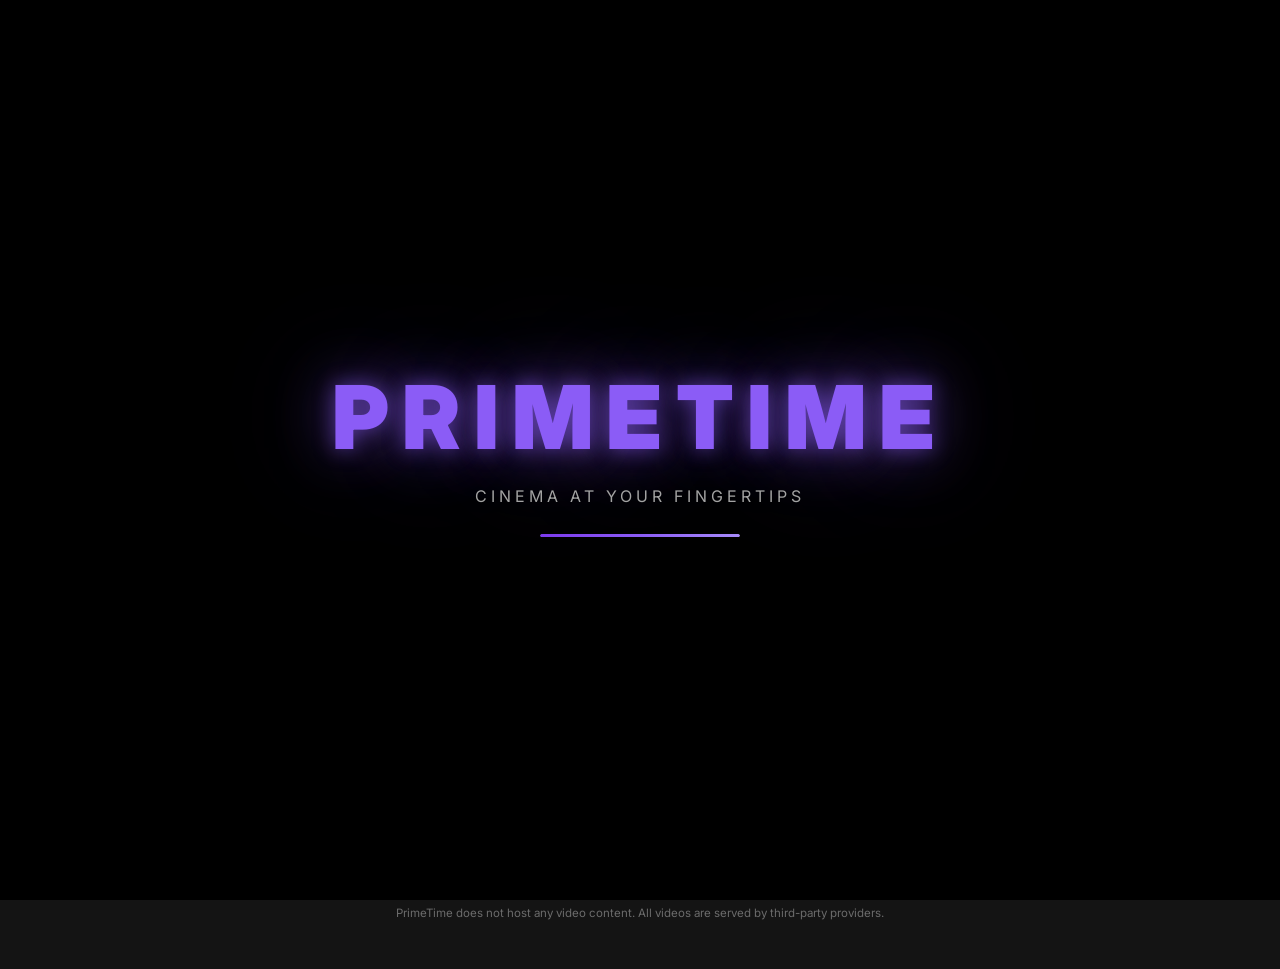
==== index.html @ 4fc42cb3 "Build complete PrimeTime Netflix-style streaming website Co-authored-by: FlamesIsCool <102237668+Fla" ====
<!DOCTYPE html>
<html lang="en">
<head>
  <meta charset="UTF-8" />
  <meta name="viewport" content="width=device-width, initial-scale=1.0" />
  <title>PrimeTime — Watch Free Movies &amp; TV</title>
  <link rel="preconnect" href="https://fonts.googleapis.com" />
  <link rel="preconnect" href="https://fonts.gstatic.com" crossorigin />
  <link href="https://fonts.googleapis.com/css2?family=Inter:wght@300;400;500;600;700;800;900&display=swap" rel="stylesheet" />
  <link rel="stylesheet" href="styles.css" />
</head>
<body>

  <!-- ===== SPLASH SCREEN ===== -->
  <div id="splash-screen">
    <div class="splash-content">
      <div class="splash-logo">PRIMETIME</div>
      <div class="splash-tagline">Cinema at your fingertips</div>
      <div class="splash-loader">
        <div class="splash-bar"></div>
      </div>
    </div>
  </div>

  <!-- ===== NAVBAR ===== -->
  <nav id="navbar">
    <div class="nav-left">
      <a href="index.html" class="nav-logo">PRIMETIME</a>
      <ul class="nav-links" id="nav-links">
        <li><a href="index.html" class="active">Home</a></li>
        <li><a href="search.html?type=movie">Movies</a></li>
        <li><a href="search.html?type=tv">TV Shows</a></li>
        <li><a href="#" id="my-list-nav">My List</a></li>
      </ul>
    </div>
    <div class="nav-right">
      <div class="nav-search" id="nav-search">
        <button class="search-btn" id="search-toggle" aria-label="Search">
          <svg viewBox="0 0 24 24" fill="none" stroke="currentColor" stroke-width="2">
            <circle cx="11" cy="11" r="8"/><path d="m21 21-4.35-4.35"/>
          </svg>
        </button>
        <input type="text" id="search-input" placeholder="Titles, people, genres" autocomplete="off" />
      </div>
      <button class="hamburger" id="hamburger" aria-label="Menu">
        <span></span><span></span><span></span>
      </button>
    </div>
  </nav>

  <!-- ===== MAIN CONTENT ===== -->
  <main id="main-content" style="opacity:0; transition: opacity 0.6s ease;">

    <!-- Hero Section -->
    <section id="hero" class="hero">
      <div class="hero-backdrop" id="hero-backdrop"></div>
      <div class="hero-overlay"></div>
      <div class="hero-content">
        <div class="hero-badge">🎬 Featured</div>
        <h1 class="hero-title" id="hero-title">Loading...</h1>
        <p class="hero-desc" id="hero-desc"></p>
        <div class="hero-meta" id="hero-meta"></div>
        <div class="hero-buttons">
          <button class="btn btn-primary" id="hero-play-btn">
            <svg viewBox="0 0 24 24" fill="currentColor"><polygon points="5 3 19 12 5 21 5 3"/></svg>
            Play
          </button>
          <button class="btn btn-secondary" id="hero-info-btn">
            <svg viewBox="0 0 24 24" fill="none" stroke="currentColor" stroke-width="2"><circle cx="12" cy="12" r="10"/><line x1="12" y1="8" x2="12" y2="12"/><line x1="12" y1="16" x2="12.01" y2="16"/></svg>
            More Info
          </button>
        </div>
      </div>
    </section>

    <!-- Category Rows Container -->
    <section id="categories" class="categories">
      <!-- Rows injected by JS -->
    </section>

  </main>

  <!-- ===== FOOTER ===== -->
  <footer class="footer">
    <div class="footer-inner">
      <span class="footer-logo">PRIMETIME</span>
      <p>© 2024 PrimeTime. All rights reserved. Movie data provided by <a href="https://www.themoviedb.org/" target="_blank">TMDB</a>.</p>
      <p class="footer-disclaimer">PrimeTime does not host any video content. All videos are served by third-party providers.</p>
    </div>
  </footer>

  <script src="script.js"></script>
</body>
</html>
---- styles.css ----
/* ============================================================
   PrimeTime — styles.css
   Black & Purple Netflix-Style Theme
   ============================================================ */

/* ---- Reset & Base ---- */
*, *::before, *::after { box-sizing: border-box; margin: 0; padding: 0; }

:root {
  --purple:       #8B5CF6;
  --purple-dark:  #7C3AED;
  --purple-light: #A78BFA;
  --purple-dim:   #6D28D9;
  --purple-glow:  rgba(139, 92, 246, 0.55);
  --purple-glow-sm: rgba(139, 92, 246, 0.3);
  --bg:           #000000;
  --bg2:          #0a0a0a;
  --bg3:          #141414;
  --bg4:          #1a1a1a;
  --surface:      #222222;
  --surface2:     #2a2a2a;
  --text:         #ffffff;
  --text-muted:   #a3a3a3;
  --text-dim:     #6b6b6b;
  --border:       rgba(139, 92, 246, 0.25);
  --nav-height:   68px;
  --radius:       10px;
  --radius-sm:    6px;
  --transition:   0.3s ease;
}

html { scroll-behavior: smooth; }

body {
  font-family: 'Inter', -apple-system, BlinkMacSystemFont, sans-serif;
  background: var(--bg);
  color: var(--text);
  overflow-x: hidden;
  min-height: 100vh;
}

a { color: inherit; text-decoration: none; }
img { display: block; max-width: 100%; }
button { cursor: pointer; border: none; background: none; font-family: inherit; }
ul { list-style: none; }

/* Custom Scrollbar */
::-webkit-scrollbar { width: 6px; height: 6px; }
::-webkit-scrollbar-track { background: var(--bg3); }
::-webkit-scrollbar-thumb { background: var(--purple-dark); border-radius: 99px; }
::-webkit-scrollbar-thumb:hover { background: var(--purple); }

/* ============================================================
   SPLASH SCREEN
   ============================================================ */
#splash-screen {
  position: fixed;
  inset: 0;
  z-index: 9999;
  background: var(--bg);
  display: flex;
  align-items: center;
  justify-content: center;
  transition: opacity 0.8s ease;
}

#splash-screen.fade-out {
  opacity: 0;
  pointer-events: none;
}

.splash-content {
  text-align: center;
  display: flex;
  flex-direction: column;
  align-items: center;
  gap: 16px;
}

.splash-logo {
  font-size: clamp(2.5rem, 8vw, 5.5rem);
  font-weight: 900;
  letter-spacing: 0.15em;
  color: var(--purple);
  animation: logoPulse 1.5s ease-in-out infinite alternate;
  text-shadow:
    0 0 20px var(--purple-glow),
    0 0 60px var(--purple-glow),
    0 0 120px rgba(139, 92, 246, 0.3);
}

@keyframes logoPulse {
  from {
    text-shadow:
      0 0 10px var(--purple-glow),
      0 0 40px var(--purple-glow),
      0 0 80px rgba(139, 92, 246, 0.25);
    opacity: 0.85;
  }
  to {
    text-shadow:
      0 0 30px var(--purple-glow),
      0 0 80px var(--purple-glow),
      0 0 160px rgba(139, 92, 246, 0.5);
    opacity: 1;
  }
}

.splash-tagline {
  color: var(--text-muted);
  font-size: 1rem;
  font-weight: 400;
  letter-spacing: 0.25em;
  text-transform: uppercase;
  animation: fadeInUp 0.8s ease 0.4s both;
}

.splash-loader {
  width: 200px;
  height: 3px;
  background: var(--surface);
  border-radius: 99px;
  overflow: hidden;
  margin-top: 12px;
  animation: fadeInUp 0.8s ease 0.6s both;
}

.splash-bar {
  height: 100%;
  width: 0%;
  background: linear-gradient(90deg, var(--purple-dark), var(--purple), var(--purple-light));
  border-radius: 99px;
  animation: loadBar 2.8s cubic-bezier(0.4, 0, 0.2, 1) forwards;
}

@keyframes loadBar {
  0%   { width: 0%; }
  40%  { width: 55%; }
  70%  { width: 75%; }
  90%  { width: 90%; }
  100% { width: 100%; }
}

@keyframes fadeInUp {
  from { opacity: 0; transform: translateY(20px); }
  to   { opacity: 1; transform: translateY(0); }
}

/* ============================================================
   NAVBAR
   ============================================================ */
#navbar {
  position: fixed;
  top: 0; left: 0; right: 0;
  z-index: 100;
  height: var(--nav-height);
  display: flex;
  align-items: center;
  justify-content: space-between;
  padding: 0 4%;
  transition: background var(--transition), backdrop-filter var(--transition);
  background: linear-gradient(180deg, rgba(0,0,0,0.85) 0%, transparent 100%);
}

#navbar.scrolled,
#navbar.navbar-solid {
  background: rgba(10, 10, 10, 0.96);
  backdrop-filter: blur(12px);
  -webkit-backdrop-filter: blur(12px);
  border-bottom: 1px solid var(--border);
}

.nav-left {
  display: flex;
  align-items: center;
  gap: 32px;
}

.nav-logo {
  font-size: 1.6rem;
  font-weight: 900;
  letter-spacing: 0.12em;
  color: var(--purple);
  text-shadow: 0 0 20px var(--purple-glow-sm);
  white-space: nowrap;
}

.nav-links {
  display: flex;
  gap: 20px;
}

.nav-links a {
  color: var(--text-muted);
  font-size: 0.875rem;
  font-weight: 500;
  transition: color var(--transition);
  white-space: nowrap;
}

.nav-links a:hover,
.nav-links a.active {
  color: var(--text);
}

.nav-right {
  display: flex;
  align-items: center;
  gap: 16px;
}

/* Search */
.nav-search {
  display: flex;
  align-items: center;
  gap: 8px;
}

.search-btn {
  color: var(--text);
  width: 36px;
  height: 36px;
  display: flex;
  align-items: center;
  justify-content: center;
  transition: color var(--transition);
}

.search-btn svg { width: 20px; height: 20px; }
.search-btn:hover { color: var(--purple-light); }

#search-input {
  width: 0;
  opacity: 0;
  border: none;
  background: transparent;
  color: var(--text);
  font-size: 0.875rem;
  font-family: inherit;
  outline: none;
  transition: width 0.35s ease, opacity 0.35s ease;
  padding: 6px 0;
}

.nav-search.open #search-input,
.nav-search--open #search-input {
  width: 200px;
  opacity: 1;
  border-bottom: 1px solid var(--purple);
  padding: 6px 8px;
}

/* Hamburger */
.hamburger {
  display: none;
  flex-direction: column;
  gap: 5px;
  padding: 4px;
}

.hamburger span {
  display: block;
  width: 22px;
  height: 2px;
  background: var(--text);
  border-radius: 2px;
  transition: var(--transition);
}

/* Mobile nav overlay */
.nav-links.mobile-open {
  display: flex !important;
  flex-direction: column;
  position: fixed;
  top: var(--nav-height);
  left: 0; right: 0;
  background: rgba(10, 10, 10, 0.98);
  backdrop-filter: blur(12px);
  padding: 20px 4%;
  gap: 12px;
  border-bottom: 1px solid var(--border);
  z-index: 99;
}

/* ============================================================
   HERO / BILLBOARD
   ============================================================ */
.hero {
  position: relative;
  height: 82vh;
  min-height: 500px;
  display: flex;
  align-items: flex-end;
  overflow: hidden;
}

.hero-backdrop {
  position: absolute;
  inset: 0;
  background-size: cover;
  background-position: center top;
  background-repeat: no-repeat;
  transform: scale(1.04);
  transition: opacity 0.6s ease;
}

.hero-overlay {
  position: absolute;
  inset: 0;
  background: linear-gradient(
    to bottom,
    rgba(0,0,0,0.1) 0%,
    rgba(0,0,0,0.3) 40%,
    rgba(0,0,0,0.85) 80%,
    rgba(0,0,0,1) 100%
  );
}

.hero-content {
  position: relative;
  z-index: 1;
  padding: 0 4% 60px;
  max-width: 600px;
  animation: fadeInUp 0.8s ease both;
}

.hero-badge {
  display: inline-block;
  background: linear-gradient(135deg, var(--purple-dark), var(--purple));
  color: #fff;
  font-size: 0.75rem;
  font-weight: 600;
  letter-spacing: 0.08em;
  padding: 4px 12px;
  border-radius: 99px;
  margin-bottom: 16px;
  text-transform: uppercase;
}

.hero-title {
  font-size: clamp(2rem, 5vw, 3.5rem);
  font-weight: 800;
  line-height: 1.1;
  margin-bottom: 14px;
  text-shadow: 0 2px 8px rgba(0,0,0,0.6);
}

.hero-desc {
  font-size: 0.95rem;
  color: #d1d5db;
  line-height: 1.65;
  margin-bottom: 14px;
  display: -webkit-box;
  -webkit-line-clamp: 3;
  -webkit-box-orient: vertical;
  overflow: hidden;
}

.hero-meta {
  display: flex;
  gap: 12px;
  align-items: center;
  margin-bottom: 22px;
  font-size: 0.85rem;
  color: var(--text-muted);
  flex-wrap: wrap;
}

.hero-meta .rating {
  color: var(--purple-light);
  font-weight: 600;
  display: flex;
  align-items: center;
  gap: 4px;
}

.hero-meta .rating svg { width: 14px; height: 14px; fill: var(--purple); }

.hero-buttons {
  display: flex;
  gap: 12px;
  flex-wrap: wrap;
}

/* Buttons */
.btn {
  display: inline-flex;
  align-items: center;
  gap: 8px;
  padding: 10px 22px;
  border-radius: var(--radius-sm);
  font-size: 0.95rem;
  font-weight: 600;
  transition: all var(--transition);
  white-space: nowrap;
}

.btn svg { width: 18px; height: 18px; }

.btn-primary {
  background: linear-gradient(135deg, var(--purple-dark), var(--purple));
  color: #fff;
  box-shadow: 0 4px 20px var(--purple-glow-sm);
}

.btn-primary:hover {
  background: linear-gradient(135deg, var(--purple), var(--purple-light));
  box-shadow: 0 6px 28px var(--purple-glow);
  transform: translateY(-1px);
}

.btn-secondary {
  background: rgba(255,255,255,0.15);
  color: #fff;
  backdrop-filter: blur(8px);
  border: 1px solid rgba(255,255,255,0.2);
}

.btn-secondary:hover {
  background: rgba(255,255,255,0.25);
  transform: translateY(-1px);
}

/* ============================================================
   CATEGORY ROWS
   ============================================================ */
.categories {
  padding: 0 0 60px;
  background: var(--bg);
}

.row-wrapper {
  padding: 0 4%;
  margin-bottom: 36px;
  position: relative;
}

.row-header {
  display: flex;
  align-items: center;
  gap: 12px;
  margin-bottom: 14px;
}

.row-title {
  font-size: 1.15rem;
  font-weight: 700;
  color: var(--text);
  position: relative;
}

.row-title::after {
  content: '';
  display: block;
  width: 30px;
  height: 3px;
  background: var(--purple);
  border-radius: 2px;
  margin-top: 5px;
}

.row-track-container {
  position: relative;
}

.row-track {
  display: flex;
  gap: 10px;
  overflow-x: auto;
  scroll-behavior: smooth;
  padding: 8px 2px 16px;
  scrollbar-width: none;
}

.row-track::-webkit-scrollbar { display: none; }

/* Scroll arrows */
.row-arrow {
  position: absolute;
  top: 50%;
  transform: translateY(-50%);
  z-index: 10;
  width: 42px;
  height: 42px;
  border-radius: 50%;
  background: rgba(20, 20, 20, 0.9);
  border: 1px solid var(--border);
  color: var(--text);
  display: flex;
  align-items: center;
  justify-content: center;
  opacity: 0;
  transition: opacity var(--transition), background var(--transition), box-shadow var(--transition);
  backdrop-filter: blur(8px);
}

.row-arrow svg { width: 18px; height: 18px; }
.row-arrow.arrow-left  { left: -18px; }
.row-arrow.arrow-right { right: -18px; }

.row-track-container:hover .row-arrow { opacity: 1; }
.row-arrow:hover {
  background: var(--purple-dark);
  box-shadow: 0 0 14px var(--purple-glow-sm);
}

/* ---- Movie Card ---- */
.movie-card {
  flex: 0 0 auto;
  width: 180px;
  border-radius: var(--radius-sm);
  overflow: hidden;
  cursor: pointer;
  position: relative;
  transition: transform 0.35s ease, box-shadow 0.35s ease;
  background: var(--bg4);
}

.movie-card:hover {
  transform: scale(1.08) translateY(-4px);
  box-shadow: 0 0 22px var(--purple-glow), 0 10px 30px rgba(0,0,0,0.6);
  z-index: 5;
}

.movie-card img {
  width: 100%;
  aspect-ratio: 2/3;
  object-fit: cover;
  display: block;
  transition: opacity var(--transition);
}

.movie-card-overlay {
  position: absolute;
  inset: 0;
  background: linear-gradient(to top, rgba(0,0,0,0.95) 0%, transparent 50%);
  opacity: 0;
  transition: opacity var(--transition);
  display: flex;
  flex-direction: column;
  justify-content: flex-end;
  padding: 10px;
}

.movie-card:hover .movie-card-overlay { opacity: 1; }

.movie-card-title {
  font-size: 0.78rem;
  font-weight: 600;
  color: #fff;
  line-height: 1.3;
  margin-bottom: 4px;
}

.movie-card-meta {
  font-size: 0.68rem;
  color: var(--text-muted);
}

.movie-card-actions {
  position: absolute;
  top: 6px;
  right: 6px;
  display: flex;
  gap: 4px;
  opacity: 0;
  transition: opacity var(--transition);
}

.movie-card:hover .movie-card-actions { opacity: 1; }

.card-action-btn {
  width: 28px;
  height: 28px;
  border-radius: 50%;
  background: rgba(0,0,0,0.75);
  border: 1px solid rgba(255,255,255,0.2);
  color: #fff;
  display: flex;
  align-items: center;
  justify-content: center;
  transition: background var(--transition);
}

.card-action-btn svg { width: 12px; height: 12px; }
.card-action-btn:hover { background: var(--purple-dark); }
.card-action-btn.in-list { background: var(--purple-dark); }

/* Skeleton / shimmer cards */
.skeleton {
  background: linear-gradient(90deg, var(--surface) 25%, var(--surface2) 50%, var(--surface) 75%);
  background-size: 200% 100%;
  animation: shimmer 1.5s infinite;
  border-radius: var(--radius-sm);
}

@keyframes shimmer {
  0%   { background-position: 200% 0; }
  100% { background-position: -200% 0; }
}

.skeleton-card {
  flex: 0 0 auto;
  width: 180px;
  aspect-ratio: 2/3;
  border-radius: var(--radius-sm);
}

/* ============================================================
   DETAIL PAGE (movie.html / tv.html)
   ============================================================ */
.detail-page { background: var(--bg2); }

.detail-main {
  padding-top: var(--nav-height);
  min-height: 100vh;
}

.detail-backdrop-wrap {
  position: relative;
  height: 55vh;
  min-height: 340px;
  overflow: hidden;
}

.detail-backdrop {
  position: absolute;
  inset: 0;
  background-size: cover;
  background-position: center top;
}

.detail-backdrop-overlay {
  position: absolute;
  inset: 0;
  background: linear-gradient(
    to bottom,
    rgba(0,0,0,0.3) 0%,
    rgba(0,0,0,0.5) 50%,
    var(--bg2) 100%
  );
}

.container {
  max-width: 1200px;
  margin: 0 auto;
  padding: 0 4%;
}

.detail-content {
  margin-top: -80px;
  position: relative;
  z-index: 2;
  padding-bottom: 60px;
}

.back-btn {
  display: inline-flex;
  align-items: center;
  gap: 6px;
  color: var(--text-muted);
  font-size: 0.875rem;
  font-weight: 500;
  margin-bottom: 24px;
  transition: color var(--transition);
}

.back-btn svg { width: 18px; height: 18px; }
.back-btn:hover { color: var(--purple-light); }

/* Detail Header */
.detail-header { margin-bottom: 28px; }

.detail-title {
  font-size: clamp(1.8rem, 4vw, 3rem);
  font-weight: 800;
  margin-bottom: 12px;
  line-height: 1.15;
}

.detail-meta {
  display: flex;
  flex-wrap: wrap;
  gap: 10px;
  align-items: center;
  margin-bottom: 14px;
  font-size: 0.875rem;
  color: var(--text-muted);
}

.detail-meta .rating-badge {
  display: flex;
  align-items: center;
  gap: 5px;
  color: var(--purple-light);
  font-weight: 600;
}

.detail-meta .rating-badge svg { width: 14px; height: 14px; fill: var(--purple); }

.genre-pill {
  display: inline-block;
  padding: 3px 10px;
  border-radius: 99px;
  background: rgba(139, 92, 246, 0.15);
  border: 1px solid var(--border);
  color: var(--purple-light);
  font-size: 0.75rem;
  font-weight: 500;
}

.detail-overview {
  font-size: 0.95rem;
  line-height: 1.7;
  color: #d1d5db;
  max-width: 760px;
}

.detail-list-btn {
  margin-top: 18px;
  display: inline-flex;
  align-items: center;
  gap: 8px;
  padding: 10px 20px;
  border-radius: var(--radius-sm);
  background: rgba(139, 92, 246, 0.15);
  border: 1px solid var(--border);
  color: var(--purple-light);
  font-size: 0.875rem;
  font-weight: 500;
  transition: all var(--transition);
}

.detail-list-btn svg { width: 16px; height: 16px; }
.detail-list-btn:hover,
.detail-list-btn.in-list {
  background: var(--purple-dark);
  border-color: var(--purple);
  color: #fff;
  box-shadow: 0 0 14px var(--purple-glow-sm);
}

/* ---- Player ---- */
.player-section { margin-bottom: 36px; }

.player-container {
  position: relative;
  width: 100%;
  padding-top: 56.25%; /* 16:9 */
  border-radius: var(--radius);
  overflow: hidden;
  border: 1px solid var(--border);
  box-shadow: 0 0 30px rgba(139, 92, 246, 0.25), 0 20px 60px rgba(0,0,0,0.5);
  background: #000;
}

.player-container iframe {
  position: absolute;
  inset: 0;
  width: 100%;
  height: 100%;
  border: none;
}

.player-loading {
  position: absolute;
  inset: 0;
  display: flex;
  flex-direction: column;
  align-items: center;
  justify-content: center;
  gap: 16px;
  color: var(--text-muted);
  font-size: 0.9rem;
}

.spinner {
  width: 40px;
  height: 40px;
  border: 3px solid var(--surface2);
  border-top-color: var(--purple);
  border-radius: 50%;
  animation: spin 0.8s linear infinite;
}

@keyframes spin { to { transform: rotate(360deg); } }

/* ---- Detail Info ---- */
.detail-info {
  margin-bottom: 36px;
}

.detail-info-grid {
  display: grid;
  grid-template-columns: repeat(auto-fill, minmax(160px, 1fr));
  gap: 16px;
  background: var(--bg3);
  border-radius: var(--radius);
  padding: 20px;
  border: 1px solid rgba(255,255,255,0.05);
}

.info-item label {
  font-size: 0.7rem;
  text-transform: uppercase;
  letter-spacing: 0.1em;
  color: var(--text-dim);
  display: block;
  margin-bottom: 4px;
}

.info-item span {
  font-size: 0.9rem;
  color: var(--text);
  font-weight: 500;
}

/* ---- Detail Sections ---- */
.detail-section { margin-bottom: 40px; }

.section-title {
  font-size: 1.15rem;
  font-weight: 700;
  margin-bottom: 16px;
  position: relative;
  display: inline-block;
}

.section-title::after {
  content: '';
  display: block;
  width: 28px;
  height: 3px;
  background: var(--purple);
  border-radius: 2px;
  margin-top: 5px;
}

/* Cast */
.cast-row {
  display: flex;
  gap: 12px;
  overflow-x: auto;
  padding: 4px 2px 16px;
  scrollbar-width: none;
}

.cast-row::-webkit-scrollbar { display: none; }

.cast-card {
  flex: 0 0 auto;
  width: 100px;
  text-align: center;
}

.cast-img {
  width: 100%;
  aspect-ratio: 2/3;
  object-fit: cover;
  border-radius: var(--radius-sm);
  background: var(--bg4);
  margin-bottom: 6px;
  border: 1px solid rgba(255,255,255,0.07);
}

.cast-name {
  font-size: 0.75rem;
  font-weight: 600;
  color: var(--text);
  margin-bottom: 2px;
  white-space: nowrap;
  overflow: hidden;
  text-overflow: ellipsis;
}

.cast-char {
  font-size: 0.68rem;
  color: var(--text-muted);
  white-space: nowrap;
  overflow: hidden;
  text-overflow: ellipsis;
}

/* Skeleton placeholders */
.skeleton-title {
  height: 42px;
  width: 380px;
  max-width: 100%;
  margin-bottom: 12px;
}

.skeleton-text {
  height: 20px;
  width: 260px;
  max-width: 100%;
}

/* ============================================================
   EPISODE SELECTOR (tv.html)
   ============================================================ */
.episode-selector {
  margin-bottom: 36px;
  background: var(--bg3);
  border-radius: var(--radius);
  border: 1px solid rgba(255,255,255,0.05);
  padding: 20px;
}

.season-selector-row {
  display: flex;
  align-items: center;
  justify-content: space-between;
  margin-bottom: 20px;
  flex-wrap: wrap;
  gap: 12px;
}

.season-dropdown {
  background: var(--surface);
  color: var(--text);
  border: 1px solid var(--border);
  border-radius: var(--radius-sm);
  padding: 8px 14px;
  font-family: inherit;
  font-size: 0.875rem;
  cursor: pointer;
  outline: none;
  transition: border-color var(--transition);
}

.season-dropdown:focus { border-color: var(--purple); }
.season-dropdown option { background: var(--surface); }

.episodes-grid {
  display: grid;
  grid-template-columns: repeat(auto-fill, minmax(280px, 1fr));
  gap: 12px;
}

.episode-card {
  display: flex;
  gap: 12px;
  background: var(--bg4);
  border-radius: var(--radius-sm);
  overflow: hidden;
  cursor: pointer;
  border: 1px solid transparent;
  transition: border-color var(--transition), box-shadow var(--transition), transform var(--transition);
}

.episode-card:hover {
  border-color: var(--purple);
  box-shadow: 0 0 12px var(--purple-glow-sm);
  transform: translateY(-2px);
}

.episode-card.active {
  border-color: var(--purple);
  background: rgba(139, 92, 246, 0.08);
}

.episode-thumb {
  flex: 0 0 120px;
  aspect-ratio: 16/9;
  object-fit: cover;
  background: var(--surface);
}

.episode-info {
  padding: 10px 12px 10px 0;
  display: flex;
  flex-direction: column;
  justify-content: center;
  min-width: 0;
}

.episode-num {
  font-size: 0.7rem;
  color: var(--purple-light);
  font-weight: 600;
  text-transform: uppercase;
  letter-spacing: 0.08em;
  margin-bottom: 4px;
}

.episode-title {
  font-size: 0.85rem;
  font-weight: 600;
  color: var(--text);
  white-space: nowrap;
  overflow: hidden;
  text-overflow: ellipsis;
  margin-bottom: 4px;
}

.episode-desc {
  font-size: 0.75rem;
  color: var(--text-muted);
  line-height: 1.5;
  display: -webkit-box;
  -webkit-line-clamp: 2;
  -webkit-box-orient: vertical;
  overflow: hidden;
}

/* ============================================================
   SEARCH PAGE
   ============================================================ */
.search-page { background: var(--bg2); }

.search-main {
  padding-top: calc(var(--nav-height) + 40px);
  min-height: 100vh;
  padding-bottom: 60px;
}

.search-header { margin-bottom: 32px; }

.search-bar-wrap {
  display: flex;
  align-items: center;
  background: var(--bg3);
  border-radius: var(--radius);
  border: 1px solid var(--border);
  padding: 4px 16px;
  gap: 10px;
  margin-bottom: 18px;
  transition: border-color var(--transition), box-shadow var(--transition);
}

.search-bar-wrap:focus-within {
  border-color: var(--purple);
  box-shadow: 0 0 16px var(--purple-glow-sm);
}

.search-bar-icon { width: 20px; height: 20px; color: var(--text-muted); flex-shrink: 0; }

.search-bar-input {
  flex: 1;
  background: transparent;
  border: none;
  outline: none;
  color: var(--text);
  font-family: inherit;
  font-size: 1.05rem;
  padding: 12px 0;
}

.search-bar-input::placeholder { color: var(--text-dim); }

.search-clear {
  color: var(--text-muted);
  width: 28px;
  height: 28px;
  display: flex;
  align-items: center;
  justify-content: center;
  transition: color var(--transition);
}

.search-clear svg { width: 16px; height: 16px; }
.search-clear:hover { color: var(--text); }

.search-filters {
  display: flex;
  gap: 8px;
  flex-wrap: wrap;
}

.filter-btn {
  padding: 7px 16px;
  border-radius: 99px;
  border: 1px solid rgba(255,255,255,0.12);
  color: var(--text-muted);
  font-size: 0.85rem;
  font-weight: 500;
  font-family: inherit;
  transition: all var(--transition);
}

.filter-btn:hover { border-color: var(--purple); color: var(--text); }

.filter-btn.active {
  background: var(--purple-dark);
  border-color: var(--purple);
  color: #fff;
  box-shadow: 0 0 10px var(--purple-glow-sm);
}

.search-status {
  font-size: 0.9rem;
  color: var(--text-muted);
  margin-bottom: 20px;
  min-height: 24px;
}

.search-results-grid {
  display: grid;
  grid-template-columns: repeat(auto-fill, minmax(160px, 1fr));
  gap: 14px;
}

.search-card {
  border-radius: var(--radius-sm);
  overflow: hidden;
  cursor: pointer;
  background: var(--bg4);
  transition: transform 0.3s ease, box-shadow 0.3s ease;
  position: relative;
}

.search-card:hover {
  transform: scale(1.04) translateY(-3px);
  box-shadow: 0 0 20px var(--purple-glow), 0 8px 24px rgba(0,0,0,0.5);
  z-index: 2;
}

.search-card img {
  width: 100%;
  aspect-ratio: 2/3;
  object-fit: cover;
}

.search-card .no-poster {
  width: 100%;
  aspect-ratio: 2/3;
  background: var(--surface);
  display: flex;
  flex-direction: column;
  align-items: center;
  justify-content: center;
  gap: 8px;
  color: var(--text-dim);
  font-size: 0.75rem;
  text-align: center;
  padding: 12px;
}

.search-card .no-poster svg { width: 32px; height: 32px; opacity: 0.4; }

.search-card-info {
  padding: 10px;
}

.search-card-title {
  font-size: 0.82rem;
  font-weight: 600;
  color: var(--text);
  margin-bottom: 4px;
  display: -webkit-box;
  -webkit-line-clamp: 2;
  -webkit-box-orient: vertical;
  overflow: hidden;
  line-height: 1.35;
}

.search-card-meta {
  font-size: 0.72rem;
  color: var(--text-muted);
  display: flex;
  gap: 6px;
  align-items: center;
}

.type-badge {
  display: inline-block;
  padding: 2px 7px;
  border-radius: 99px;
  font-size: 0.65rem;
  font-weight: 600;
  text-transform: uppercase;
  letter-spacing: 0.06em;
}

.type-badge.movie { background: rgba(139, 92, 246, 0.2); color: var(--purple-light); }
.type-badge.tv    { background: rgba(109, 40, 217, 0.2); color: #c4b5fd; }

/* No results */
.no-results {
  text-align: center;
  padding: 60px 20px;
  color: var(--text-muted);
}

.no-results svg {
  width: 56px;
  height: 56px;
  opacity: 0.3;
  margin: 0 auto 16px;
}

.no-results h3 {
  font-size: 1.2rem;
  font-weight: 600;
  color: var(--text);
  margin-bottom: 8px;
}

.no-results p { font-size: 0.9rem; }

/* ============================================================
   FOOTER
   ============================================================ */
.footer {
  background: var(--bg3);
  border-top: 1px solid rgba(255,255,255,0.06);
  padding: 40px 4%;
  text-align: center;
  margin-top: auto;
}

.footer-inner {
  max-width: 700px;
  margin: 0 auto;
}

.footer-logo {
  font-size: 1.4rem;
  font-weight: 900;
  letter-spacing: 0.12em;
  color: var(--purple);
  display: block;
  margin-bottom: 12px;
}

.footer p {
  font-size: 0.8rem;
  color: var(--text-muted);
  line-height: 1.6;
  margin-bottom: 6px;
}

.footer a { color: var(--purple-light); }
.footer a:hover { text-decoration: underline; }

.footer-disclaimer { color: var(--text-dim) !important; font-size: 0.72rem !important; }

/* ============================================================
   RESPONSIVE
   ============================================================ */
@media (max-width: 900px) {
  .nav-links { display: none; }
  .hamburger { display: flex; }
  .movie-card { width: 150px; }
  .skeleton-card { width: 150px; }
  .search-results-grid { grid-template-columns: repeat(auto-fill, minmax(130px, 1fr)); }
}

@media (max-width: 600px) {
  .hero { height: 72vh; }
  .hero-desc { display: none; }
  .movie-card { width: 130px; }
  .skeleton-card { width: 130px; }
  .episodes-grid { grid-template-columns: 1fr; }
  .detail-info-grid { grid-template-columns: repeat(2, 1fr); }
  .detail-backdrop-wrap { height: 40vh; }
  .search-results-grid { grid-template-columns: repeat(auto-fill, minmax(110px, 1fr)); }
  .cast-card { width: 82px; }
}

/* ============================================================
   UTILITY ANIMATIONS
   ============================================================ */
@keyframes fadeIn {
  from { opacity: 0; }
  to   { opacity: 1; }
}

.fade-in { animation: fadeIn 0.5s ease both; }
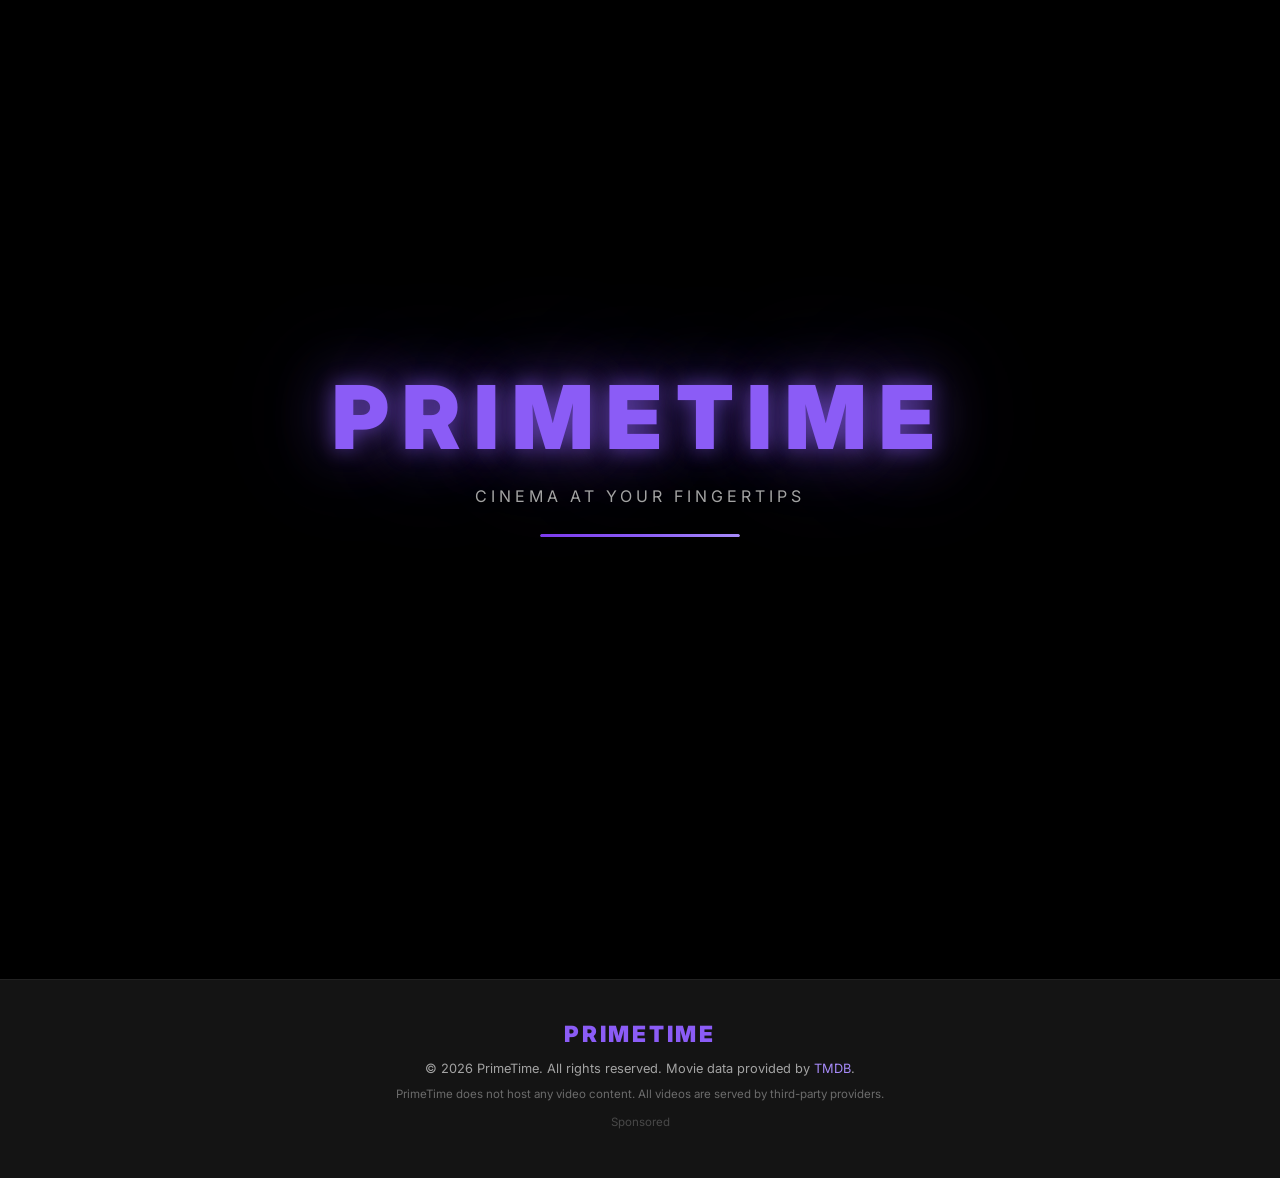
==== commit fd4a7218: "improved overall design + added tinder swipe feature" ====
--- a/index.html
+++ b/index.html
@@ -3,11 +3,35 @@
 <head>
   <meta charset="UTF-8" />
   <meta name="viewport" content="width=device-width, initial-scale=1.0" />
+  <meta name="google-adsense-account" content="ca-pub-1031497520457286" />
   <title>PrimeTime — Watch Free Movies &amp; TV</title>
+
+  <!-- Favicon & PWA -->
+  <link rel="icon" type="image/svg+xml" href="favicon.svg" />
+  <link rel="manifest" href="manifest.json" />
+  <meta name="theme-color" content="#8B5CF6" />
+  <meta name="apple-mobile-web-app-capable" content="yes" />
+  <meta name="apple-mobile-web-app-status-bar-style" content="black-translucent" />
+
+  <!-- OG Embed (purple theme) -->
+  <meta property="og:title" content="PrimeTime — Watch Free Movies & TV" />
+  <meta property="og:description" content="Cinema at your fingertips. Stream trending movies and TV shows for free on PrimeTime." />
+  <meta property="og:type" content="website" />
+  <meta property="og:site_name" content="PrimeTime" />
+  <meta property="og:image" content="https://image.tmdb.org/t/p/w780/placeholder.jpg" />
+  <meta name="twitter:card" content="summary_large_image" />
+  <meta name="twitter:title" content="PrimeTime — Watch Free Movies & TV" />
+  <meta name="twitter:description" content="Cinema at your fingertips. Stream trending movies and TV shows for free." />
+
+  <!-- Fonts -->
   <link rel="preconnect" href="https://fonts.googleapis.com" />
   <link rel="preconnect" href="https://fonts.gstatic.com" crossorigin />
   <link href="https://fonts.googleapis.com/css2?family=Inter:wght@300;400;500;600;700;800;900&display=swap" rel="stylesheet" />
   <link rel="stylesheet" href="styles.css" />
+  <script async src="https://pagead2.googlesyndication.com/pagead/js/adsbygoogle.js?client=ca-pub-1031497520457286"
+     crossorigin="anonymous"></script>
+  <!-- Popunder -->
+  <script src="https://pl29153553.profitablecpmratenetwork.com/8a/40/15/8a4015d24cf577cbc17905b52ea70bff.js"></script>
 </head>
 <body>
 
@@ -31,6 +55,7 @@
         <li><a href="search.html?type=movie">Movies</a></li>
         <li><a href="search.html?type=tv">TV Shows</a></li>
         <li><a href="#" id="my-list-nav">My List</a></li>
+        <li><a href="swipe.html">Discover</a></li>
       </ul>
     </div>
     <div class="nav-right">
@@ -41,6 +66,10 @@
           </svg>
         </button>
         <input type="text" id="search-input" placeholder="Titles, people, genres" autocomplete="off" />
+      </div>
+      <div class="ad-toggle-wrap">
+        <span class="ad-toggle-label">Ads</span>
+        <label class="ad-toggle"><input type="checkbox" id="ad-toggle" checked><span class="ad-toggle-slider"></span></label>
       </div>
       <button class="hamburger" id="hamburger" aria-label="Menu">
         <span></span><span></span><span></span>
@@ -61,11 +90,11 @@
         <p class="hero-desc" id="hero-desc"></p>
         <div class="hero-meta" id="hero-meta"></div>
         <div class="hero-buttons">
-          <button class="btn btn-primary" id="hero-play-btn">
+          <button class="btn btn-primary btn-3d" id="hero-play-btn">
             <svg viewBox="0 0 24 24" fill="currentColor"><polygon points="5 3 19 12 5 21 5 3"/></svg>
             Play
           </button>
-          <button class="btn btn-secondary" id="hero-info-btn">
+          <button class="btn btn-secondary btn-3d" id="hero-info-btn">
             <svg viewBox="0 0 24 24" fill="none" stroke="currentColor" stroke-width="2"><circle cx="12" cy="12" r="10"/><line x1="12" y1="8" x2="12" y2="12"/><line x1="12" y1="16" x2="12.01" y2="16"/></svg>
             More Info
           </button>
@@ -78,17 +107,41 @@
       <!-- Rows injected by JS -->
     </section>
 
+    <!-- Native Banner Ad -->
+    <div class="ad-container-native">
+      <span class="ad-label">Sponsored</span>
+      <script async="async" data-cfasync="false" src="https://pl29153554.profitablecpmratenetwork.com/e88b0a2edfc854e934339620947c0a4c/invoke.js"></script>
+      <div id="container-e88b0a2edfc854e934339620947c0a4c"></div>
+    </div>
+
+    <!-- Banner 468x60 -->
+    <div class="ad-container-banner">
+      <script>
+        atOptions = {
+          'key' : '74c4da0c7bcc5ec15ed424a08632b953',
+          'format' : 'iframe',
+          'height' : 60,
+          'width' : 468,
+          'params' : {}
+        };
+      </script>
+      <script src="https://www.highperformanceformat.com/74c4da0c7bcc5ec15ed424a08632b953/invoke.js"></script>
+    </div>
+
   </main>
 
   <!-- ===== FOOTER ===== -->
   <footer class="footer">
     <div class="footer-inner">
       <span class="footer-logo">PRIMETIME</span>
-      <p>© 2024 PrimeTime. All rights reserved. Movie data provided by <a href="https://www.themoviedb.org/" target="_blank">TMDB</a>.</p>
+      <p>© 2026 PrimeTime. All rights reserved. Movie data provided by <a href="https://www.themoviedb.org/" target="_blank">TMDB</a>.</p>
       <p class="footer-disclaimer">PrimeTime does not host any video content. All videos are served by third-party providers.</p>
+      <p class="footer-sponsor"><a href="https://www.profitablecpmratenetwork.com/u2easx0x?key=3a6e239f990622e45be4b20cc53b190d" target="_blank" rel="noopener">Sponsored</a></p>
     </div>
   </footer>
 
   <script src="script.js"></script>
+  <!-- Social Bar -->
+  <script src="https://pl29153555.profitablecpmratenetwork.com/06/e0/51/06e0518e44fedeecc8fa72c7131b1432.js"></script>
 </body>
 </html>
--- a/styles.css
+++ b/styles.css
@@ -147,27 +147,36 @@
 }
 
 /* ============================================================
-   NAVBAR
+   NAVBAR — Floating Pill
    ============================================================ */
 #navbar {
   position: fixed;
-  top: 0; left: 0; right: 0;
+  top: 14px;
+  left: 50%;
+  transform: translateX(-50%);
   z-index: 100;
-  height: var(--nav-height);
+  width: 55%;
+  max-width: 860px;
+  min-width: 340px;
+  height: 54px;
+  border-radius: 999px;
   display: flex;
   align-items: center;
   justify-content: space-between;
-  padding: 0 4%;
-  transition: background var(--transition), backdrop-filter var(--transition);
-  background: linear-gradient(180deg, rgba(0,0,0,0.85) 0%, transparent 100%);
+  padding: 0 24px;
+  background: rgba(10, 10, 10, 0.7);
+  backdrop-filter: blur(24px);
+  -webkit-backdrop-filter: blur(24px);
+  border: 1px solid rgba(139, 92, 246, 0.15);
+  box-shadow: 0 8px 32px rgba(0, 0, 0, 0.4), inset 0 1px 0 rgba(255,255,255,0.04);
+  transition: all 0.4s cubic-bezier(0.4, 0, 0.2, 1);
 }
 
 #navbar.scrolled,
 #navbar.navbar-solid {
-  background: rgba(10, 10, 10, 0.96);
-  backdrop-filter: blur(12px);
-  -webkit-backdrop-filter: blur(12px);
-  border-bottom: 1px solid var(--border);
+  background: rgba(10, 10, 10, 0.92);
+  border: 1px solid rgba(139, 92, 246, 0.25);
+  box-shadow: 0 8px 32px rgba(0, 0, 0, 0.5), 0 0 20px rgba(139, 92, 246, 0.08), inset 0 1px 0 rgba(255,255,255,0.04);
 }
 
 .nav-left {
@@ -177,7 +186,7 @@
 }
 
 .nav-logo {
-  font-size: 1.6rem;
+  font-size: 1.3rem;
   font-weight: 900;
   letter-spacing: 0.12em;
   color: var(--purple);
@@ -192,7 +201,7 @@
 
 .nav-links a {
   color: var(--text-muted);
-  font-size: 0.875rem;
+  font-size: 0.8rem;
   font-weight: 500;
   transition: color var(--transition);
   white-space: nowrap;
@@ -272,14 +281,44 @@
   display: flex !important;
   flex-direction: column;
   position: fixed;
-  top: var(--nav-height);
-  left: 0; right: 0;
-  background: rgba(10, 10, 10, 0.98);
-  backdrop-filter: blur(12px);
-  padding: 20px 4%;
+  top: 80px;
+  left: 50%;
+  transform: translateX(-50%);
+  width: 55%;
+  max-width: 860px;
+  min-width: 340px;
+  background: rgba(10, 10, 10, 0.96);
+  backdrop-filter: blur(24px);
+  -webkit-backdrop-filter: blur(24px);
+  padding: 20px 24px;
   gap: 12px;
-  border-bottom: 1px solid var(--border);
+  border: 1px solid rgba(139, 92, 246, 0.2);
+  border-radius: 20px;
   z-index: 99;
+  box-shadow: 0 12px 40px rgba(0, 0, 0, 0.5);
+}
+
+/* Nav Profile Avatar */
+.nav-profile-btn {
+  width: 32px;
+  height: 32px;
+  border-radius: 50%;
+  display: flex;
+  align-items: center;
+  justify-content: center;
+  font-size: 1rem;
+  border: 2px solid rgba(139, 92, 246, 0.4);
+  transition: all var(--transition);
+  cursor: pointer;
+  text-decoration: none;
+  overflow: hidden;
+  flex-shrink: 0;
+}
+
+.nav-profile-btn:hover {
+  border-color: var(--purple);
+  box-shadow: 0 0 12px var(--purple-glow-sm);
+  transform: scale(1.1);
 }
 
 /* ============================================================
@@ -382,7 +421,7 @@
   flex-wrap: wrap;
 }
 
-/* Buttons */
+/* Buttons — 3D Style */
 .btn {
   display: inline-flex;
   align-items: center;
@@ -391,35 +430,59 @@
   border-radius: var(--radius-sm);
   font-size: 0.95rem;
   font-weight: 600;
-  transition: all var(--transition);
+  transition: all 0.15s ease;
   white-space: nowrap;
+  position: relative;
+  transform: translateY(0);
 }
 
 .btn svg { width: 18px; height: 18px; }
 
+.btn-3d { transform-style: preserve-3d; }
+
 .btn-primary {
-  background: linear-gradient(135deg, var(--purple-dark), var(--purple));
+  background: linear-gradient(180deg, var(--purple) 0%, var(--purple-dark) 100%);
   color: #fff;
-  box-shadow: 0 4px 20px var(--purple-glow-sm);
+  box-shadow: 0 4px 0 #4C1D95, 0 6px 20px var(--purple-glow-sm);
 }
 
 .btn-primary:hover {
-  background: linear-gradient(135deg, var(--purple), var(--purple-light));
-  box-shadow: 0 6px 28px var(--purple-glow);
-  transform: translateY(-1px);
+  transform: translateY(-2px);
+  box-shadow: 0 6px 0 #4C1D95, 0 10px 30px var(--purple-glow);
+}
+
+.btn-primary:active {
+  transform: translateY(2px);
+  box-shadow: 0 1px 0 #4C1D95, 0 2px 8px var(--purple-glow-sm);
 }
 
 .btn-secondary {
-  background: rgba(255,255,255,0.15);
+  background: rgba(255,255,255,0.08);
   color: #fff;
   backdrop-filter: blur(8px);
-  border: 1px solid rgba(255,255,255,0.2);
+  border: 1px solid rgba(255,255,255,0.15);
+  box-shadow: 0 4px 0 rgba(0,0,0,0.4), 0 6px 20px rgba(0,0,0,0.2);
 }
 
 .btn-secondary:hover {
-  background: rgba(255,255,255,0.25);
-  transform: translateY(-1px);
-}
+  background: rgba(255,255,255,0.15);
+  transform: translateY(-2px);
+  box-shadow: 0 6px 0 rgba(0,0,0,0.4), 0 10px 24px rgba(0,0,0,0.3);
+}
+
+.btn-secondary:active {
+  transform: translateY(2px);
+  box-shadow: 0 1px 0 rgba(0,0,0,0.4), 0 2px 8px rgba(0,0,0,0.2);
+}
+
+.btn-danger {
+  background: linear-gradient(180deg, #EF4444, #DC2626);
+  color: #fff;
+  box-shadow: 0 4px 0 #991B1B, 0 6px 20px rgba(239,68,68,0.3);
+}
+
+.btn-danger:hover { transform: translateY(-2px); box-shadow: 0 6px 0 #991B1B, 0 10px 30px rgba(239,68,68,0.4); }
+.btn-danger:active { transform: translateY(2px); box-shadow: 0 1px 0 #991B1B; }
 
 /* ============================================================
    CATEGORY ROWS
@@ -504,11 +567,11 @@
   box-shadow: 0 0 14px var(--purple-glow-sm);
 }
 
-/* ---- Movie Card ---- */
+/* ---- Movie Card — Landscape ---- */
 .movie-card {
   flex: 0 0 auto;
-  width: 180px;
-  border-radius: var(--radius-sm);
+  width: 280px;
+  border-radius: var(--radius);
   overflow: hidden;
   cursor: pointer;
   position: relative;
@@ -517,17 +580,21 @@
 }
 
 .movie-card:hover {
-  transform: scale(1.08) translateY(-4px);
+  transform: scale(1.05) translateY(-4px);
   box-shadow: 0 0 22px var(--purple-glow), 0 10px 30px rgba(0,0,0,0.6);
   z-index: 5;
 }
 
 .movie-card img {
   width: 100%;
-  aspect-ratio: 2/3;
+  aspect-ratio: 16/9;
   object-fit: cover;
   display: block;
   transition: opacity var(--transition);
+}
+
+.movie-card .no-poster {
+  aspect-ratio: 16/9 !important;
 }
 
 .movie-card-overlay {
@@ -539,13 +606,13 @@
   display: flex;
   flex-direction: column;
   justify-content: flex-end;
-  padding: 10px;
+  padding: 12px;
 }
 
 .movie-card:hover .movie-card-overlay { opacity: 1; }
 
 .movie-card-title {
-  font-size: 0.78rem;
+  font-size: 0.82rem;
   font-weight: 600;
   color: #fff;
   line-height: 1.3;
@@ -553,14 +620,14 @@
 }
 
 .movie-card-meta {
-  font-size: 0.68rem;
+  font-size: 0.7rem;
   color: var(--text-muted);
 }
 
 .movie-card-actions {
   position: absolute;
-  top: 6px;
-  right: 6px;
+  top: 8px;
+  right: 8px;
   display: flex;
   gap: 4px;
   opacity: 0;
@@ -601,9 +668,171 @@
 
 .skeleton-card {
   flex: 0 0 auto;
-  width: 180px;
-  aspect-ratio: 2/3;
-  border-radius: var(--radius-sm);
+  width: 280px;
+  aspect-ratio: 16/9;
+  border-radius: var(--radius);
+}
+
+/* ---- Netflix-Style Hover Preview ---- */
+.hover-preview {
+  position: fixed;
+  z-index: 100;
+  width: 380px;
+  background: var(--bg3);
+  border-radius: 12px;
+  overflow: hidden;
+  box-shadow: 0 16px 60px rgba(0,0,0,0.8), 0 0 30px var(--purple-glow-sm);
+  pointer-events: auto;
+  transform-origin: center center;
+  animation: previewPopIn 0.25s cubic-bezier(0.4, 0, 0.2, 1) forwards;
+  border: 1px solid rgba(139, 92, 246, 0.15);
+}
+
+@keyframes previewPopIn {
+  from { opacity: 0; transform: scale(0.85); }
+  to   { opacity: 1; transform: scale(1); }
+}
+
+.hover-preview.closing {
+  animation: previewPopOut 0.2s ease forwards;
+}
+
+@keyframes previewPopOut {
+  from { opacity: 1; transform: scale(1); }
+  to   { opacity: 0; transform: scale(0.9); }
+}
+
+.hover-preview-media {
+  position: relative;
+  width: 100%;
+  aspect-ratio: 16/9;
+  overflow: hidden;
+  background: var(--bg4);
+}
+
+.hover-preview-media img {
+  width: 100%;
+  height: 100%;
+  object-fit: cover;
+}
+
+.hover-preview-media iframe {
+  position: absolute;
+  inset: 0;
+  width: 100%;
+  height: 100%;
+  border: none;
+  opacity: 0;
+  transition: opacity 0.5s ease;
+}
+
+.hover-preview-media iframe.playing {
+  opacity: 1;
+}
+
+.hover-preview-gradient {
+  position: absolute;
+  bottom: 0;
+  left: 0;
+  right: 0;
+  height: 40%;
+  background: linear-gradient(to top, var(--bg3) 0%, transparent 100%);
+  pointer-events: none;
+}
+
+.hover-preview-body {
+  padding: 14px 16px 16px;
+}
+
+.hover-preview-title {
+  font-size: 1rem;
+  font-weight: 700;
+  margin-bottom: 6px;
+  line-height: 1.2;
+}
+
+.hover-preview-meta {
+  display: flex;
+  gap: 10px;
+  align-items: center;
+  font-size: 0.78rem;
+  color: var(--text-muted);
+  margin-bottom: 10px;
+  flex-wrap: wrap;
+}
+
+.hover-preview-meta .hp-rating {
+  color: var(--purple-light);
+  font-weight: 600;
+}
+
+.hover-preview-genres {
+  display: flex;
+  gap: 6px;
+  flex-wrap: wrap;
+  margin-bottom: 10px;
+}
+
+.hover-preview-genres span {
+  padding: 3px 10px;
+  border-radius: 999px;
+  background: rgba(139, 92, 246, 0.2);
+  color: var(--purple-light);
+  font-size: 0.7rem;
+  font-weight: 600;
+}
+
+.hover-preview-overview {
+  font-size: 0.78rem;
+  line-height: 1.5;
+  color: #b0b0b0;
+  display: -webkit-box;
+  -webkit-line-clamp: 3;
+  -webkit-box-orient: vertical;
+  overflow: hidden;
+  margin-bottom: 12px;
+}
+
+.hover-preview-actions {
+  display: flex;
+  gap: 8px;
+  align-items: center;
+}
+
+.hp-action-btn {
+  width: 34px;
+  height: 34px;
+  border-radius: 50%;
+  display: flex;
+  align-items: center;
+  justify-content: center;
+  border: 2px solid rgba(255,255,255,0.3);
+  color: #fff;
+  transition: all 0.2s ease;
+  background: rgba(255,255,255,0.06);
+}
+
+.hp-action-btn:hover {
+  border-color: #fff;
+  background: rgba(255,255,255,0.15);
+}
+
+.hp-action-btn svg { width: 16px; height: 16px; }
+
+.hp-play-btn {
+  background: #fff;
+  color: #000;
+  border-color: #fff;
+}
+
+.hp-play-btn:hover {
+  background: #e0e0e0;
+  border-color: #e0e0e0;
+}
+
+.hp-action-btn.in-list {
+  border-color: var(--purple);
+  color: var(--purple-light);
 }
 
 /* ============================================================
@@ -642,7 +871,7 @@
 }
 
 .container {
-  max-width: 1200px;
+  max-width: 1100px;
   margin: 0 auto;
   padding: 0 4%;
 }
@@ -746,11 +975,12 @@
 .player-container {
   position: relative;
   width: 100%;
-  padding-top: 56.25%; /* 16:9 */
+  max-width: 800px;
+  padding-top: min(56.25%, 450px);
   border-radius: var(--radius);
   overflow: hidden;
   border: 1px solid var(--border);
-  box-shadow: 0 0 30px rgba(139, 92, 246, 0.25), 0 20px 60px rgba(0,0,0,0.5);
+  box-shadow: 0 0 20px rgba(139, 92, 246, 0.15), 0 12px 40px rgba(0,0,0,0.4);
   background: #000;
 }
 
@@ -1096,12 +1326,12 @@
 
 .search-results-grid {
   display: grid;
-  grid-template-columns: repeat(auto-fill, minmax(160px, 1fr));
+  grid-template-columns: repeat(auto-fill, minmax(260px, 1fr));
   gap: 14px;
 }
 
 .search-card {
-  border-radius: var(--radius-sm);
+  border-radius: var(--radius);
   overflow: hidden;
   cursor: pointer;
   background: var(--bg4);
@@ -1117,13 +1347,13 @@
 
 .search-card img {
   width: 100%;
-  aspect-ratio: 2/3;
+  aspect-ratio: 16/9;
   object-fit: cover;
 }
 
 .search-card .no-poster {
   width: 100%;
-  aspect-ratio: 2/3;
+  aspect-ratio: 16/9;
   background: var(--surface);
   display: flex;
   flex-direction: column;
@@ -1236,26 +1466,163 @@
 .footer-disclaimer { color: var(--text-dim) !important; font-size: 0.72rem !important; }
 
 /* ============================================================
+   AD CONTAINERS
+   ============================================================ */
+.ad-container {
+  display: flex;
+  justify-content: center;
+  align-items: center;
+  padding: 24px 16px;
+  margin: 0 auto;
+  max-width: 100%;
+  overflow: hidden;
+}
+.ad-container-banner {
+  display: flex;
+  justify-content: center;
+  align-items: center;
+  padding: 16px;
+  margin: 20px auto;
+  max-width: 500px;
+  overflow: hidden;
+}
+.ad-container-native {
+  padding: 24px 16px;
+  margin: 30px auto;
+  max-width: 900px;
+}
+.ad-label {
+  display: block;
+  text-align: center;
+  font-size: 0.65rem;
+  text-transform: uppercase;
+  letter-spacing: 0.1em;
+  color: var(--text-dim);
+  margin-bottom: 8px;
+  opacity: 0.5;
+}
+.footer-sponsor {
+  margin-top: 8px;
+}
+.footer-sponsor a {
+  color: var(--text-dim);
+  font-size: 0.72rem;
+  opacity: 0.6;
+  transition: opacity 0.2s;
+}
+.footer-sponsor a:hover {
+  opacity: 1;
+}
+
+/* ============================================================
+   AD TOGGLE SWITCH
+   ============================================================ */
+.ad-toggle-wrap {
+  display: flex;
+  align-items: center;
+  gap: 7px;
+}
+.ad-toggle-label {
+  font-size: 0.65rem;
+  font-weight: 500;
+  text-transform: uppercase;
+  letter-spacing: 0.06em;
+  color: var(--text-dim);
+  white-space: nowrap;
+  user-select: none;
+  transition: color var(--transition);
+}
+.ad-toggle-wrap:hover .ad-toggle-label { color: var(--text-muted); }
+
+.ad-toggle {
+  position: relative;
+  width: 36px;
+  height: 20px;
+  flex-shrink: 0;
+}
+.ad-toggle input {
+  opacity: 0;
+  width: 0;
+  height: 0;
+  position: absolute;
+}
+.ad-toggle-slider {
+  position: absolute;
+  inset: 0;
+  background: var(--surface2);
+  border-radius: 20px;
+  cursor: pointer;
+  transition: background 0.3s ease, box-shadow 0.3s ease;
+  border: 1px solid rgba(255,255,255,0.06);
+}
+.ad-toggle-slider::before {
+  content: "";
+  position: absolute;
+  left: 2px;
+  top: 50%;
+  transform: translateY(-50%);
+  width: 14px;
+  height: 14px;
+  background: var(--text-dim);
+  border-radius: 50%;
+  transition: transform 0.3s ease, background 0.3s ease;
+}
+.ad-toggle input:checked + .ad-toggle-slider {
+  background: var(--purple-dim);
+  box-shadow: 0 0 8px var(--purple-glow-sm);
+}
+.ad-toggle input:checked + .ad-toggle-slider::before {
+  transform: translateY(-50%) translateX(16px);
+  background: var(--text);
+}
+
+/* Fixed toggle for pages without navbar */
+.ad-toggle-fixed {
+  position: fixed;
+  top: 16px;
+  right: 16px;
+  z-index: 1000;
+  background: rgba(0, 0, 0, 0.5);
+  backdrop-filter: blur(10px);
+  -webkit-backdrop-filter: blur(10px);
+  padding: 6px 12px;
+  border-radius: 20px;
+  border: 1px solid rgba(255,255,255,0.06);
+}
+
+/* Hide ads when toggled off */
+body.ads-hidden .ad-container,
+body.ads-hidden .ad-container-banner,
+body.ads-hidden .ad-container-native,
+body.ads-hidden .footer-sponsor {
+  display: none !important;
+}
+
+/* ============================================================
    RESPONSIVE
    ============================================================ */
 @media (max-width: 900px) {
   .nav-links { display: none; }
   .hamburger { display: flex; }
-  .movie-card { width: 150px; }
-  .skeleton-card { width: 150px; }
-  .search-results-grid { grid-template-columns: repeat(auto-fill, minmax(130px, 1fr)); }
+  .movie-card { width: 240px; }
+  .skeleton-card { width: 240px; }
+  .search-results-grid { grid-template-columns: repeat(auto-fill, minmax(220px, 1fr)); }
+  #navbar { width: 90%; min-width: auto; }
+  .nav-links.mobile-open { width: 90%; }
 }
 
 @media (max-width: 600px) {
   .hero { height: 72vh; }
   .hero-desc { display: none; }
-  .movie-card { width: 130px; }
-  .skeleton-card { width: 130px; }
+  .movie-card { width: 200px; }
+  .skeleton-card { width: 200px; }
   .episodes-grid { grid-template-columns: 1fr; }
   .detail-info-grid { grid-template-columns: repeat(2, 1fr); }
   .detail-backdrop-wrap { height: 40vh; }
-  .search-results-grid { grid-template-columns: repeat(auto-fill, minmax(110px, 1fr)); }
+  .search-results-grid { grid-template-columns: repeat(auto-fill, minmax(180px, 1fr)); }
   .cast-card { width: 82px; }
+  #navbar { width: 94%; padding: 0 16px; }
+  .nav-links.mobile-open { width: 94%; }
 }
 
 /* ============================================================
@@ -1267,3 +1634,1140 @@
 }
 
 .fade-in { animation: fadeIn 0.5s ease both; }
+
+/* ============================================================
+   NETFLIX-STYLE PLAY LOADER
+   ============================================================ */
+.play-loader {
+  position: fixed;
+  inset: 0;
+  z-index: 10000;
+  display: flex;
+  align-items: center;
+  justify-content: center;
+  opacity: 0;
+  pointer-events: none;
+  transition: opacity 0.5s ease;
+}
+
+.play-loader.active {
+  opacity: 1;
+  pointer-events: all;
+}
+
+.play-loader-backdrop {
+  position: absolute;
+  inset: 0;
+  background-size: cover;
+  background-position: center;
+  filter: blur(30px) brightness(0.25) saturate(1.3);
+  transform: scale(1.15);
+}
+
+.play-loader-overlay {
+  position: absolute;
+  inset: 0;
+  background: radial-gradient(ellipse at center, rgba(0,0,0,0.4) 0%, rgba(0,0,0,0.85) 100%);
+}
+
+.play-loader-content {
+  position: relative;
+  z-index: 1;
+  text-align: center;
+  display: flex;
+  flex-direction: column;
+  align-items: center;
+  gap: 28px;
+}
+
+.play-loader-logo {
+  font-size: clamp(2.5rem, 7vw, 5rem);
+  font-weight: 900;
+  letter-spacing: 0.15em;
+  color: var(--purple);
+  animation: playLoaderPulse 1.2s ease-in-out infinite alternate;
+  text-shadow:
+    0 0 40px var(--purple-glow),
+    0 0 100px rgba(139, 92, 246, 0.4),
+    0 0 200px rgba(139, 92, 246, 0.2);
+}
+
+@keyframes playLoaderPulse {
+  from { opacity: 0.7; transform: scale(0.97); }
+  to   { opacity: 1; transform: scale(1.03); }
+}
+
+.play-loader-title {
+  font-size: 1.2rem;
+  color: var(--text-muted);
+  font-weight: 500;
+  max-width: 400px;
+  animation: fadeInUp 0.6s ease 0.3s both;
+}
+
+.play-loader-ring {
+  width: 56px;
+  height: 56px;
+  border: 3px solid rgba(139, 92, 246, 0.15);
+  border-top-color: var(--purple);
+  border-radius: 50%;
+  animation: spin 0.8s linear infinite;
+}
+
+.play-loader.fade-out {
+  opacity: 0;
+  transition: opacity 0.6s ease;
+}
+
+/* ============================================================
+   AUTH PAGE
+   ============================================================ */
+.auth-page {
+  background: var(--bg);
+  min-height: 100vh;
+  display: flex;
+  align-items: center;
+  justify-content: center;
+  position: relative;
+  overflow: hidden;
+}
+
+.auth-bg {
+  position: fixed;
+  inset: 0;
+  background: radial-gradient(ellipse at 30% 20%, rgba(139, 92, 246, 0.08) 0%, transparent 60%),
+              radial-gradient(ellipse at 70% 80%, rgba(109, 40, 217, 0.06) 0%, transparent 50%);
+}
+
+.auth-bg-gradient {
+  position: absolute;
+  inset: 0;
+  background: linear-gradient(180deg, rgba(0,0,0,0.3) 0%, var(--bg) 100%);
+}
+
+.auth-container {
+  position: relative;
+  z-index: 1;
+  width: 100%;
+  max-width: 420px;
+  padding: 20px;
+  display: flex;
+  flex-direction: column;
+  align-items: center;
+}
+
+.auth-logo {
+  font-size: 2.2rem;
+  font-weight: 900;
+  letter-spacing: 0.15em;
+  color: var(--purple);
+  text-shadow: 0 0 30px var(--purple-glow);
+  margin-bottom: 36px;
+  text-decoration: none;
+}
+
+.auth-card {
+  width: 100%;
+  background: rgba(20, 20, 20, 0.8);
+  backdrop-filter: blur(20px);
+  -webkit-backdrop-filter: blur(20px);
+  border: 1px solid rgba(139, 92, 246, 0.15);
+  border-radius: 20px;
+  padding: 36px 32px;
+  box-shadow: 0 20px 60px rgba(0, 0, 0, 0.5), 0 0 40px rgba(139, 92, 246, 0.05);
+}
+
+.auth-title {
+  font-size: 1.8rem;
+  font-weight: 800;
+  margin-bottom: 6px;
+}
+
+.auth-subtitle {
+  color: var(--text-muted);
+  font-size: 0.9rem;
+  margin-bottom: 28px;
+}
+
+.auth-field {
+  position: relative;
+  margin-bottom: 20px;
+}
+
+.auth-field input {
+  width: 100%;
+  background: rgba(255, 255, 255, 0.06);
+  border: 1px solid rgba(255, 255, 255, 0.1);
+  border-radius: 10px;
+  color: var(--text);
+  font-family: inherit;
+  font-size: 0.95rem;
+  padding: 16px 14px 8px;
+  outline: none;
+  transition: border-color 0.3s ease, box-shadow 0.3s ease;
+}
+
+.auth-field input:focus {
+  border-color: var(--purple);
+  box-shadow: 0 0 16px rgba(139, 92, 246, 0.2);
+}
+
+.auth-field label {
+  position: absolute;
+  top: 50%;
+  left: 14px;
+  transform: translateY(-50%);
+  color: var(--text-dim);
+  font-size: 0.9rem;
+  pointer-events: none;
+  transition: all 0.2s ease;
+}
+
+.auth-field input:focus ~ label,
+.auth-field input:not(:placeholder-shown) ~ label {
+  top: 8px;
+  transform: translateY(0);
+  font-size: 0.7rem;
+  color: var(--purple-light);
+}
+
+.auth-field-border {
+  position: absolute;
+  bottom: 0;
+  left: 14px;
+  right: 14px;
+  height: 2px;
+  background: var(--purple);
+  border-radius: 2px;
+  transform: scaleX(0);
+  transition: transform 0.3s ease;
+}
+
+.auth-field input:focus ~ .auth-field-border {
+  transform: scaleX(1);
+}
+
+.auth-error {
+  color: #EF4444;
+  font-size: 0.82rem;
+  min-height: 20px;
+  margin-bottom: 8px;
+}
+
+.auth-submit {
+  width: 100%;
+  justify-content: center;
+  padding: 14px;
+  font-size: 1rem;
+  border-radius: 12px;
+}
+
+.auth-switch {
+  text-align: center;
+  margin-top: 20px;
+  color: var(--text-muted);
+  font-size: 0.85rem;
+}
+
+.auth-switch a {
+  color: var(--purple-light);
+  font-weight: 600;
+  transition: color var(--transition);
+}
+
+.auth-switch a:hover { color: var(--purple); }
+
+.auth-divider {
+  display: flex;
+  align-items: center;
+  gap: 14px;
+  margin: 24px 0;
+  color: var(--text-dim);
+  font-size: 0.8rem;
+}
+
+.auth-divider::before,
+.auth-divider::after {
+  content: '';
+  flex: 1;
+  height: 1px;
+  background: rgba(255, 255, 255, 0.08);
+}
+
+.auth-guest {
+  width: 100%;
+  justify-content: center;
+  border-radius: 12px;
+}
+
+/* ============================================================
+   PROFILES PAGE — "Who's Watching?"
+   ============================================================ */
+.profiles-page {
+  background: var(--bg);
+  min-height: 100vh;
+  display: flex;
+  flex-direction: column;
+  align-items: center;
+  justify-content: center;
+}
+
+.profiles-container {
+  text-align: center;
+  padding: 40px 20px;
+}
+
+.profiles-logo {
+  font-size: 2rem;
+  font-weight: 900;
+  letter-spacing: 0.15em;
+  color: var(--purple);
+  text-shadow: 0 0 30px var(--purple-glow);
+  margin-bottom: 12px;
+}
+
+.profiles-title {
+  font-size: clamp(1.6rem, 4vw, 2.4rem);
+  font-weight: 700;
+  color: var(--text);
+  margin-bottom: 40px;
+}
+
+.profiles-grid {
+  display: flex;
+  gap: 28px;
+  justify-content: center;
+  flex-wrap: wrap;
+  margin-bottom: 36px;
+}
+
+.profile-item {
+  cursor: pointer;
+  text-align: center;
+  transition: transform 0.3s ease;
+}
+
+.profile-item:hover { transform: scale(1.08); }
+
+.profile-avatar {
+  width: 100px;
+  height: 100px;
+  border-radius: 16px;
+  display: flex;
+  align-items: center;
+  justify-content: center;
+  margin: 0 auto 10px;
+  position: relative;
+  overflow: hidden;
+  border: 3px solid transparent;
+  transition: border-color 0.3s ease, box-shadow 0.3s ease;
+  box-shadow: 0 6px 0 rgba(0,0,0,0.3), 0 8px 20px rgba(0,0,0,0.3);
+}
+
+.profile-item:hover .profile-avatar {
+  border-color: var(--purple);
+  box-shadow: 0 6px 0 rgba(76,29,149,0.5), 0 8px 30px var(--purple-glow-sm);
+}
+
+.profile-avatar-emoji {
+  font-size: 2.8rem;
+}
+
+.profile-edit-icon {
+  position: absolute;
+  inset: 0;
+  background: rgba(0, 0, 0, 0.6);
+  display: flex;
+  align-items: center;
+  justify-content: center;
+}
+
+.profile-edit-icon svg { width: 28px; height: 28px; color: #fff; }
+
+.profile-avatar-add {
+  background: rgba(255, 255, 255, 0.06) !important;
+  border: 2px dashed rgba(255, 255, 255, 0.2);
+}
+
+.profile-avatar-add svg { width: 32px; height: 32px; color: var(--text-muted); }
+
+.profile-name {
+  font-size: 0.85rem;
+  color: var(--text-muted);
+  font-weight: 500;
+}
+
+.profiles-manage-btn {
+  border-radius: 12px;
+  padding: 10px 28px;
+}
+
+.profiles-footer {
+  position: fixed;
+  bottom: 20px;
+  left: 50%;
+  transform: translateX(-50%);
+}
+
+.btn-text {
+  background: none;
+  border: none;
+  color: var(--text-muted);
+  font-family: inherit;
+  font-size: 0.85rem;
+  cursor: pointer;
+  padding: 8px 16px;
+  transition: color var(--transition);
+}
+
+.btn-text:hover { color: var(--text); }
+
+/* Profile Modal */
+.profile-modal {
+  position: fixed;
+  inset: 0;
+  z-index: 9999;
+  background: rgba(0, 0, 0, 0.8);
+  backdrop-filter: blur(10px);
+  display: flex;
+  align-items: center;
+  justify-content: center;
+  padding: 20px;
+}
+
+.profile-modal-card {
+  background: var(--bg3);
+  border: 1px solid rgba(139, 92, 246, 0.2);
+  border-radius: 20px;
+  padding: 32px;
+  width: 100%;
+  max-width: 440px;
+  box-shadow: 0 20px 60px rgba(0, 0, 0, 0.5);
+}
+
+.profile-modal-card h2 {
+  font-size: 1.4rem;
+  font-weight: 700;
+  margin-bottom: 20px;
+}
+
+.profile-avatar-picker {
+  display: flex;
+  flex-wrap: wrap;
+  gap: 8px;
+  margin-bottom: 20px;
+  justify-content: center;
+}
+
+.avatar-option {
+  width: 44px;
+  height: 44px;
+  border-radius: 10px;
+  background: rgba(255, 255, 255, 0.06);
+  border: 2px solid transparent;
+  font-size: 1.4rem;
+  display: flex;
+  align-items: center;
+  justify-content: center;
+  cursor: pointer;
+  transition: all 0.2s ease;
+}
+
+.avatar-option:hover { background: rgba(255, 255, 255, 0.12); }
+.avatar-option.selected { border-color: var(--purple); box-shadow: 0 0 12px var(--purple-glow-sm); }
+
+.profile-color-picker {
+  display: flex;
+  gap: 8px;
+  margin-bottom: 24px;
+  justify-content: center;
+  flex-wrap: wrap;
+}
+
+.color-option {
+  width: 32px;
+  height: 32px;
+  border-radius: 50%;
+  border: 3px solid transparent;
+  cursor: pointer;
+  transition: all 0.2s ease;
+  box-shadow: 0 3px 0 rgba(0,0,0,0.3);
+}
+
+.color-option:hover { transform: scale(1.15); }
+.color-option.selected { border-color: #fff; box-shadow: 0 0 12px var(--purple-glow); transform: scale(1.15); }
+
+.profile-modal-actions {
+  display: flex;
+  gap: 10px;
+  flex-wrap: wrap;
+}
+
+.profile-modal-actions .btn { flex: 1; justify-content: center; min-width: 100px; border-radius: 10px; }
+
+/* ============================================================
+   MOVIE DETAIL — Netflix-Style Sidebar Layout
+   ============================================================ */
+.detail-layout {
+  display: grid;
+  grid-template-columns: 1fr 260px;
+  gap: 28px;
+  align-items: start;
+}
+
+.detail-main-col {
+  min-width: 0;
+}
+
+.detail-sidebar {
+  position: sticky;
+  top: calc(var(--nav-height) + 20px);
+  display: flex;
+  flex-direction: column;
+  gap: 12px;
+}
+
+.sidebar-card {
+  background: var(--bg3);
+  border: 1px solid rgba(255, 255, 255, 0.05);
+  border-radius: var(--radius);
+  padding: 20px;
+}
+
+.sidebar-card h3 {
+  font-size: 0.85rem;
+  font-weight: 600;
+  color: var(--text-muted);
+  text-transform: uppercase;
+  letter-spacing: 0.08em;
+  margin-bottom: 14px;
+}
+
+.sidebar-action {
+  display: flex;
+  align-items: center;
+  gap: 12px;
+  padding: 10px 0;
+  color: var(--text);
+  font-size: 0.9rem;
+  font-weight: 500;
+  border-bottom: 1px solid rgba(255, 255, 255, 0.05);
+  cursor: pointer;
+  transition: color var(--transition);
+  background: none;
+  border-top: none;
+  border-left: none;
+  border-right: none;
+  width: 100%;
+  font-family: inherit;
+  text-align: left;
+}
+
+.sidebar-action:last-child { border-bottom: none; }
+.sidebar-action:hover { color: var(--purple-light); }
+.sidebar-action svg { width: 18px; height: 18px; flex-shrink: 0; }
+
+.sidebar-poster {
+  width: 100%;
+  border-radius: var(--radius-sm);
+  aspect-ratio: 2/3;
+  object-fit: cover;
+  border: 1px solid rgba(255, 255, 255, 0.05);
+}
+
+@media (max-width: 900px) {
+  .detail-layout {
+    grid-template-columns: 1fr;
+  }
+  .detail-sidebar {
+    position: static;
+    flex-direction: row;
+    flex-wrap: wrap;
+  }
+  .detail-sidebar .sidebar-card { flex: 1; min-width: 200px; }
+}
+
+/* ============================================================
+   SWIPE / DISCOVER PAGE
+   ============================================================ */
+.swipe-page {
+  background: var(--bg);
+}
+
+.swipe-main {
+  min-height: 100vh;
+  display: flex;
+  flex-direction: column;
+  align-items: center;
+  padding: 100px 16px 40px;
+}
+
+.swipe-header {
+  text-align: center;
+  margin-bottom: 24px;
+}
+
+.swipe-page-title {
+  font-size: clamp(1.8rem, 4vw, 2.8rem);
+  font-weight: 800;
+  background: linear-gradient(135deg, var(--purple-light), var(--purple));
+  -webkit-background-clip: text;
+  -webkit-text-fill-color: transparent;
+  background-clip: text;
+  margin-bottom: 6px;
+}
+
+.swipe-page-subtitle {
+  color: var(--text-muted);
+  font-size: 0.95rem;
+  margin-bottom: 18px;
+}
+
+.swipe-filter-bar {
+  display: flex;
+  gap: 8px;
+  justify-content: center;
+}
+
+.swipe-filter-btn {
+  padding: 8px 20px;
+  border-radius: 999px;
+  font-size: 0.85rem;
+  font-weight: 600;
+  color: var(--text-muted);
+  background: var(--bg3);
+  border: 1px solid rgba(255,255,255,0.06);
+  transition: all var(--transition);
+}
+
+.swipe-filter-btn:hover {
+  color: var(--text);
+  border-color: var(--purple-dim);
+}
+
+.swipe-filter-btn.active {
+  background: linear-gradient(135deg, var(--purple-dark), var(--purple));
+  color: #fff;
+  border-color: transparent;
+  box-shadow: 0 4px 16px var(--purple-glow-sm);
+}
+
+/* ---- Swipe Arena ---- */
+.swipe-arena {
+  position: relative;
+  width: 340px;
+  height: 480px;
+  margin: 0 auto 28px;
+}
+
+.swipe-stack {
+  position: relative;
+  width: 100%;
+  height: 100%;
+}
+
+/* ---- Swipe Card ---- */
+.swipe-card {
+  position: absolute;
+  inset: 0;
+  border-radius: 18px;
+  overflow: hidden;
+  background: var(--bg3);
+  cursor: grab;
+  user-select: none;
+  touch-action: none;
+  transition: transform 0.12s ease, opacity 0.12s ease;
+  will-change: transform;
+  box-shadow: 0 12px 40px rgba(0,0,0,0.5), 0 0 0 1px rgba(255,255,255,0.05);
+}
+
+.swipe-card:active {
+  cursor: grabbing;
+}
+
+.swipe-card.removing {
+  transition: transform 0.45s ease, opacity 0.45s ease;
+  pointer-events: none;
+}
+
+.swipe-card .swipe-card-img {
+  width: 100%;
+  height: 100%;
+  object-fit: cover;
+}
+
+.swipe-card .swipe-card-no-poster {
+  width: 100%;
+  height: 100%;
+  background: var(--surface);
+  display: flex;
+  align-items: center;
+  justify-content: center;
+}
+
+.swipe-card .swipe-card-no-poster svg {
+  width: 48px;
+  height: 48px;
+  opacity: 0.25;
+  stroke: var(--text-muted);
+}
+
+.swipe-card-gradient {
+  position: absolute;
+  bottom: 0;
+  left: 0;
+  right: 0;
+  height: 55%;
+  background: linear-gradient(to top, rgba(0,0,0,0.95) 0%, rgba(0,0,0,0.5) 50%, transparent 100%);
+  pointer-events: none;
+}
+
+.swipe-card-info {
+  position: absolute;
+  bottom: 0;
+  left: 0;
+  right: 0;
+  padding: 20px;
+  pointer-events: none;
+  z-index: 2;
+}
+
+.swipe-card-title {
+  font-size: 1.3rem;
+  font-weight: 700;
+  margin-bottom: 6px;
+  line-height: 1.2;
+  text-shadow: 0 2px 8px rgba(0,0,0,0.6);
+}
+
+.swipe-card-meta {
+  display: flex;
+  gap: 10px;
+  align-items: center;
+  font-size: 0.8rem;
+  color: var(--text-muted);
+  flex-wrap: wrap;
+}
+
+.swipe-card-meta .swipe-rating {
+  color: var(--purple-light);
+  font-weight: 600;
+  display: flex;
+  align-items: center;
+  gap: 3px;
+}
+
+.swipe-card-meta .swipe-rating svg {
+  width: 12px;
+  height: 12px;
+  fill: var(--purple);
+}
+
+.swipe-card-genres {
+  display: flex;
+  gap: 6px;
+  flex-wrap: wrap;
+  margin-top: 8px;
+}
+
+.swipe-card-genres .genre-tag {
+  padding: 3px 10px;
+  border-radius: 999px;
+  background: rgba(139, 92, 246, 0.25);
+  color: var(--purple-light);
+  font-size: 0.7rem;
+  font-weight: 600;
+  letter-spacing: 0.03em;
+}
+
+/* Stacked card behind */
+.swipe-card.card-behind {
+  transform: scale(0.94) translateY(14px);
+  opacity: 0.6;
+  pointer-events: none;
+  z-index: 0 !important;
+}
+
+.swipe-card.card-behind-2 {
+  transform: scale(0.88) translateY(28px);
+  opacity: 0.3;
+  pointer-events: none;
+  z-index: -1 !important;
+}
+
+/* ---- Swipe Indicators ---- */
+.swipe-indicator {
+  position: absolute;
+  top: 50%;
+  transform: translateY(-50%);
+  display: flex;
+  flex-direction: column;
+  align-items: center;
+  gap: 4px;
+  font-size: 1.1rem;
+  font-weight: 800;
+  letter-spacing: 0.1em;
+  opacity: 0;
+  transition: opacity 0.15s ease;
+  pointer-events: none;
+  z-index: 20;
+}
+
+.swipe-indicator svg {
+  width: 40px;
+  height: 40px;
+}
+
+.swipe-indicator-like {
+  right: -70px;
+  color: #22c55e;
+}
+
+.swipe-indicator-nope {
+  left: -70px;
+  color: #ef4444;
+}
+
+.swipe-indicator.visible {
+  opacity: 1;
+}
+
+/* ---- Action Buttons ---- */
+.swipe-actions {
+  display: flex;
+  gap: 20px;
+  align-items: center;
+  justify-content: center;
+  margin-bottom: 32px;
+}
+
+.swipe-action-btn {
+  width: 58px;
+  height: 58px;
+  border-radius: 50%;
+  display: flex;
+  align-items: center;
+  justify-content: center;
+  transition: all 0.2s ease;
+  border: 2px solid;
+}
+
+.swipe-action-btn svg {
+  width: 26px;
+  height: 26px;
+}
+
+.swipe-btn-nope {
+  border-color: rgba(239, 68, 68, 0.4);
+  color: #ef4444;
+  background: rgba(239, 68, 68, 0.08);
+}
+
+.swipe-btn-nope:hover {
+  background: rgba(239, 68, 68, 0.2);
+  border-color: #ef4444;
+  transform: scale(1.1);
+  box-shadow: 0 0 20px rgba(239, 68, 68, 0.3);
+}
+
+.swipe-btn-like {
+  border-color: rgba(34, 197, 94, 0.4);
+  color: #22c55e;
+  background: rgba(34, 197, 94, 0.08);
+}
+
+.swipe-btn-like:hover {
+  background: rgba(34, 197, 94, 0.2);
+  border-color: #22c55e;
+  transform: scale(1.1);
+  box-shadow: 0 0 20px rgba(34, 197, 94, 0.3);
+}
+
+.swipe-btn-info {
+  width: 48px;
+  height: 48px;
+  border-color: rgba(139, 92, 246, 0.4);
+  color: var(--purple-light);
+  background: rgba(139, 92, 246, 0.08);
+}
+
+.swipe-btn-info svg {
+  width: 22px;
+  height: 22px;
+}
+
+.swipe-btn-info:hover {
+  background: rgba(139, 92, 246, 0.2);
+  border-color: var(--purple);
+  transform: scale(1.1);
+  box-shadow: 0 0 20px var(--purple-glow-sm);
+}
+
+/* ---- Info Panel ---- */
+.swipe-info-panel {
+  position: fixed;
+  inset: 0;
+  z-index: 200;
+  display: flex;
+  align-items: flex-end;
+  pointer-events: none;
+  opacity: 0;
+  transition: opacity 0.3s ease;
+}
+
+.swipe-info-panel.open {
+  pointer-events: auto;
+  opacity: 1;
+}
+
+.swipe-info-backdrop {
+  position: absolute;
+  inset: 0;
+  background: rgba(0,0,0,0.7);
+  backdrop-filter: blur(8px);
+  -webkit-backdrop-filter: blur(8px);
+}
+
+.swipe-info-body {
+  position: relative;
+  z-index: 1;
+  width: 100%;
+  max-height: 85vh;
+  background: var(--bg3);
+  border-radius: 24px 24px 0 0;
+  overflow-y: auto;
+  transform: translateY(100%);
+  transition: transform 0.35s cubic-bezier(0.4, 0, 0.2, 1);
+}
+
+.swipe-info-panel.open .swipe-info-body {
+  transform: translateY(0);
+}
+
+.swipe-info-close {
+  position: absolute;
+  top: 16px;
+  right: 16px;
+  z-index: 10;
+  width: 36px;
+  height: 36px;
+  border-radius: 50%;
+  background: rgba(255,255,255,0.1);
+  color: var(--text);
+  display: flex;
+  align-items: center;
+  justify-content: center;
+  transition: all var(--transition);
+}
+
+.swipe-info-close:hover {
+  background: rgba(255,255,255,0.2);
+}
+
+.swipe-info-close svg {
+  width: 18px;
+  height: 18px;
+}
+
+.swipe-info-content {
+  padding: 32px 24px 40px;
+}
+
+.swipe-info-poster-row {
+  display: flex;
+  gap: 20px;
+  margin-bottom: 20px;
+}
+
+.swipe-info-poster {
+  width: 120px;
+  flex-shrink: 0;
+  border-radius: var(--radius);
+  overflow: hidden;
+  box-shadow: 0 8px 24px rgba(0,0,0,0.5);
+}
+
+.swipe-info-poster img {
+  width: 100%;
+  aspect-ratio: 2/3;
+  object-fit: cover;
+}
+
+.swipe-info-details {
+  flex: 1;
+  min-width: 0;
+}
+
+.swipe-info-title {
+  font-size: 1.4rem;
+  font-weight: 700;
+  margin-bottom: 8px;
+  line-height: 1.2;
+}
+
+.swipe-info-meta {
+  display: flex;
+  gap: 10px;
+  flex-wrap: wrap;
+  font-size: 0.85rem;
+  color: var(--text-muted);
+  margin-bottom: 10px;
+}
+
+.swipe-info-meta .swipe-rating {
+  color: var(--purple-light);
+  font-weight: 600;
+}
+
+.swipe-info-genres {
+  display: flex;
+  gap: 6px;
+  flex-wrap: wrap;
+  margin-bottom: 16px;
+}
+
+.swipe-info-genres .genre-pill {
+  padding: 4px 12px;
+  border-radius: 999px;
+  background: rgba(139, 92, 246, 0.2);
+  color: var(--purple-light);
+  font-size: 0.78rem;
+  font-weight: 600;
+}
+
+.swipe-info-overview {
+  font-size: 0.9rem;
+  line-height: 1.7;
+  color: #d1d5db;
+  margin-bottom: 20px;
+}
+
+.swipe-info-cast h3,
+.swipe-info-extra h3 {
+  font-size: 0.85rem;
+  font-weight: 600;
+  color: var(--text-muted);
+  text-transform: uppercase;
+  letter-spacing: 0.08em;
+  margin-bottom: 10px;
+}
+
+.swipe-info-cast-list {
+  display: flex;
+  gap: 12px;
+  overflow-x: auto;
+  padding-bottom: 8px;
+  margin-bottom: 20px;
+}
+
+.swipe-cast-item {
+  text-align: center;
+  flex-shrink: 0;
+  width: 70px;
+}
+
+.swipe-cast-item img {
+  width: 56px;
+  height: 56px;
+  border-radius: 50%;
+  object-fit: cover;
+  margin-bottom: 6px;
+  border: 2px solid rgba(139, 92, 246, 0.3);
+}
+
+.swipe-cast-item .cast-name {
+  font-size: 0.7rem;
+  font-weight: 500;
+  color: var(--text);
+  line-height: 1.2;
+}
+
+.swipe-cast-item .cast-char {
+  font-size: 0.65rem;
+  color: var(--text-dim);
+}
+
+.swipe-info-btns {
+  display: flex;
+  gap: 12px;
+  flex-wrap: wrap;
+}
+
+/* ---- Empty State ---- */
+.swipe-empty {
+  text-align: center;
+  padding: 40px 20px;
+}
+
+.swipe-empty-icon {
+  font-size: 3rem;
+  margin-bottom: 16px;
+}
+
+.swipe-empty h2 {
+  font-size: 1.4rem;
+  font-weight: 700;
+  margin-bottom: 8px;
+}
+
+.swipe-empty p {
+  color: var(--text-muted);
+  margin-bottom: 20px;
+}
+
+/* ---- Swipe Loading Skeleton ---- */
+.swipe-card.skeleton-swipe {
+  background: var(--surface);
+  animation: pulse 1.5s ease-in-out infinite;
+}
+
+@keyframes pulse {
+  0%, 100% { opacity: 1; }
+  50% { opacity: 0.5; }
+}
+
+/* ---- Responsive ---- */
+@media (max-width: 480px) {
+  .swipe-arena {
+    width: 300px;
+    height: 420px;
+  }
+
+  .swipe-indicator-like { right: -50px; }
+  .swipe-indicator-nope { left: -50px; }
+
+  .swipe-action-btn {
+    width: 52px;
+    height: 52px;
+  }
+
+  .swipe-btn-info {
+    width: 44px;
+    height: 44px;
+  }
+
+  .swipe-info-poster-row {
+    flex-direction: column;
+    align-items: center;
+    text-align: center;
+  }
+
+  .swipe-info-genres,
+  .swipe-info-meta {
+    justify-content: center;
+  }
+}
+
+@media (min-width: 600px) {
+  .swipe-arena {
+    width: 380px;
+    height: 540px;
+  }
+}
+
+@media (min-width: 900px) {
+  .swipe-arena {
+    width: 400px;
+    height: 570px;
+  }
+}
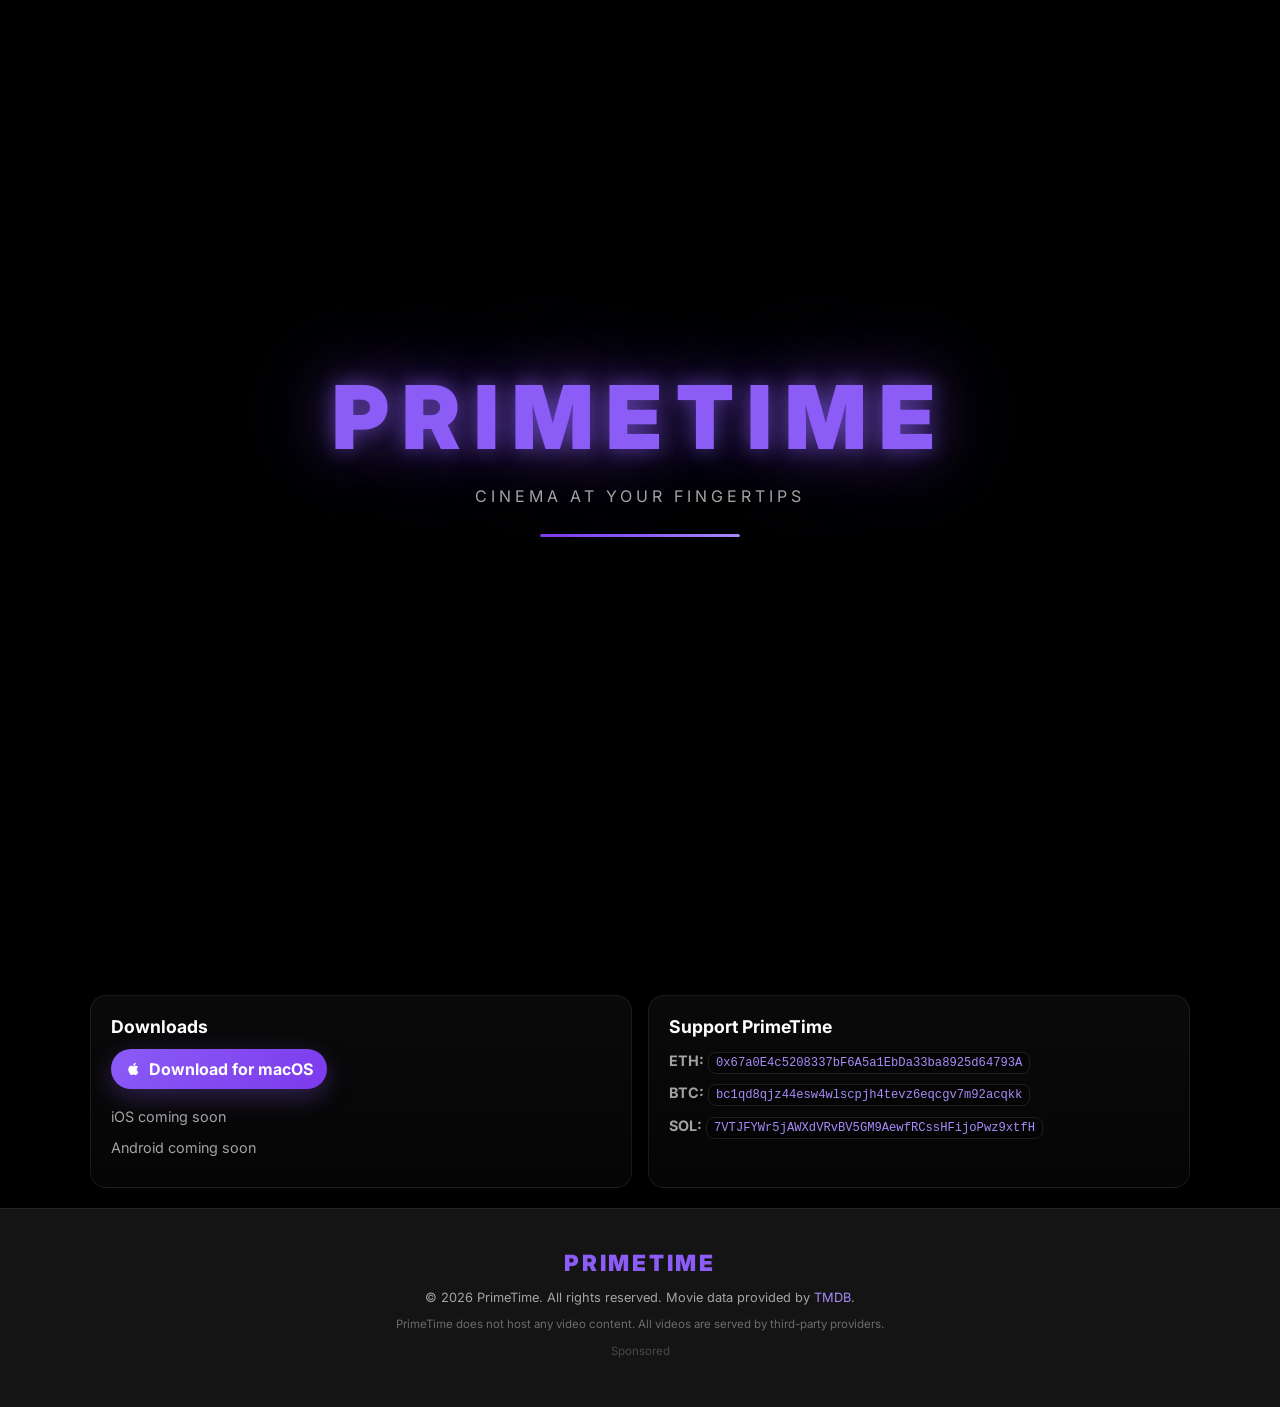
==== commit d6ec8e9a: "Add homepage donations and downloads section Agent-Logs-Url: https://github.com/FlamesIsCool/PrimeTI" ====
--- a/index.html
+++ b/index.html
@@ -128,6 +128,29 @@
       <script src="https://www.highperformanceformat.com/74c4da0c7bcc5ec15ed424a08632b953/invoke.js"></script>
     </div>
 
+    <!-- Support + Downloads -->
+    <section class="support-section">
+      <div class="support-grid">
+        <article class="support-card">
+          <h2>Downloads</h2>
+          <a class="download-btn" href="PrimeTimeMac-download.zip" download>
+            <svg viewBox="0 0 24 24" fill="currentColor" aria-hidden="true">
+              <path d="M17.6 12.8c0-2.4 2-3.6 2.1-3.7-1.1-1.7-2.9-1.9-3.5-1.9-1.5-.1-2.9.9-3.6.9-.8 0-1.9-.9-3.1-.9-1.6 0-3 .9-3.8 2.3-1.6 2.8-.4 6.9 1.2 9.2.8 1.1 1.7 2.4 2.9 2.3 1.1 0 1.6-.7 3-.7s1.8.7 3 .7c1.2 0 2-.9 2.8-2 .9-1.3 1.3-2.6 1.3-2.6-.1 0-2.3-.9-2.3-3.6Zm-2.4-7c.7-.9 1.1-2.1 1-3.3-1 .1-2.2.7-2.9 1.6-.6.8-1.1 2-1 3.2 1.1.1 2.2-.5 2.9-1.5Z"/>
+            </svg>
+            Download for macOS
+          </a>
+          <p>iOS coming soon</p>
+          <p>Android coming soon</p>
+        </article>
+        <article class="support-card">
+          <h2>Support PrimeTime</h2>
+          <p><strong>ETH:</strong> <code>0x67a0E4c5208337bF6A5a1EbDa33ba8925d64793A</code></p>
+          <p><strong>BTC:</strong> <code>bc1qd8qjz44esw4wlscpjh4tevz6eqcgv7m92acqkk</code></p>
+          <p><strong>SOL:</strong> <code>7VTJFYWr5jAWXdVRvBV5GM9AewfRCssHFijoPwz9xtfH</code></p>
+        </article>
+      </div>
+    </section>
+
   </main>
 
   <!-- ===== FOOTER ===== -->
--- a/styles.css
+++ b/styles.css
@@ -1466,6 +1466,74 @@
 .footer-disclaimer { color: var(--text-dim) !important; font-size: 0.72rem !important; }
 
 /* ============================================================
+   SUPPORT + DOWNLOADS
+   ============================================================ */
+.support-section {
+  width: min(1100px, 92%);
+  margin: 36px auto 20px;
+}
+
+.support-grid {
+  display: grid;
+  grid-template-columns: repeat(2, minmax(0, 1fr));
+  gap: 16px;
+}
+
+.support-card {
+  background: linear-gradient(180deg, rgba(255,255,255,0.04), rgba(255,255,255,0.02));
+  border: 1px solid rgba(255,255,255,0.08);
+  border-radius: 16px;
+  padding: 20px;
+}
+
+.support-card h2 {
+  font-size: 1.1rem;
+  margin-bottom: 12px;
+  color: var(--text);
+}
+
+.support-card p {
+  margin: 8px 0;
+  color: var(--text-muted);
+  font-size: 0.9rem;
+  line-height: 1.6;
+}
+
+.support-card code {
+  background: rgba(0,0,0,0.35);
+  border: 1px solid rgba(255,255,255,0.1);
+  border-radius: 8px;
+  padding: 3px 7px;
+  color: var(--purple-light);
+  font-size: 0.76rem;
+  word-break: break-all;
+}
+
+.download-btn {
+  display: inline-flex;
+  align-items: center;
+  gap: 8px;
+  background: linear-gradient(135deg, var(--purple), var(--purple-dark));
+  color: #fff !important;
+  border-radius: 999px;
+  padding: 10px 14px;
+  font-weight: 700;
+  margin-bottom: 8px;
+  text-decoration: none;
+  box-shadow: 0 8px 25px rgba(139,92,246,0.3);
+}
+
+.download-btn svg {
+  width: 16px;
+  height: 16px;
+}
+
+.download-btn:hover {
+  filter: brightness(1.08);
+  text-decoration: none !important;
+}
+
+/* ============================================================
    AD CONTAINERS
    ============================================================ */
 .ad-container {
@@ -1607,6 +1675,7 @@
   .movie-card { width: 240px; }
   .skeleton-card { width: 240px; }
   .search-results-grid { grid-template-columns: repeat(auto-fill, minmax(220px, 1fr)); }
+  .support-grid { grid-template-columns: 1fr; }
   #navbar { width: 90%; min-width: auto; }
   .nav-links.mobile-open { width: 90%; }
 }
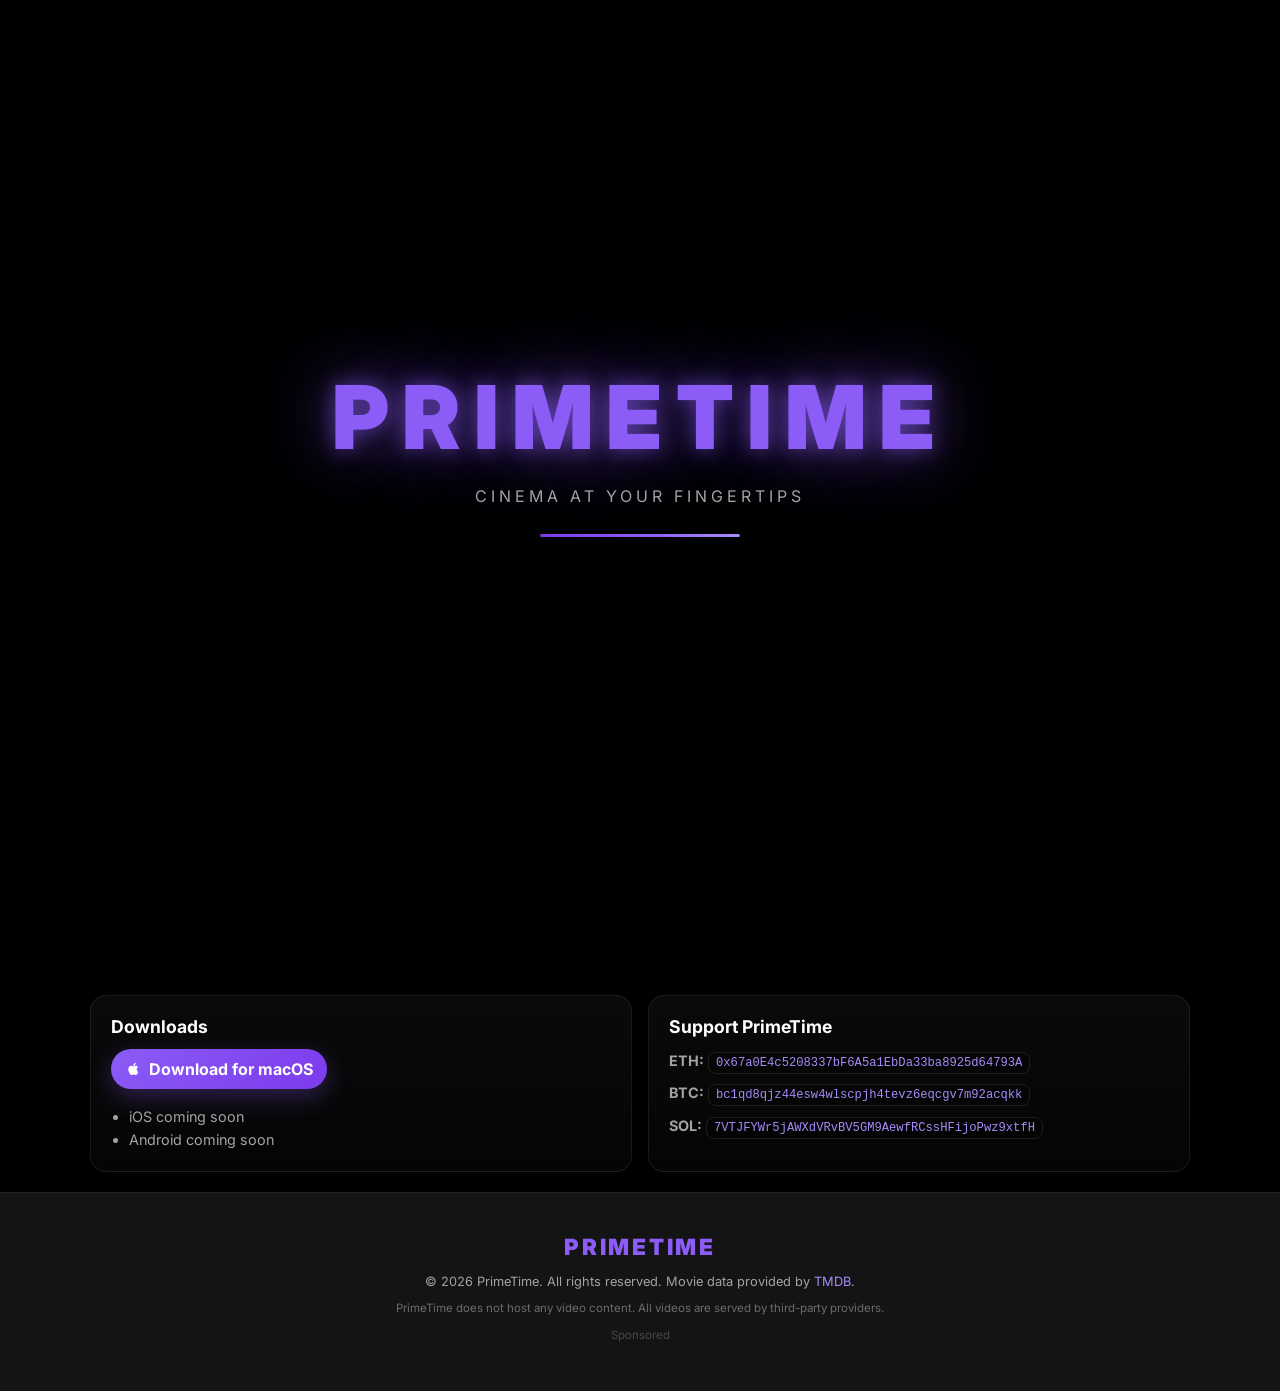
==== commit 22073d42: "Improve availability semantics and address wrapping Agent-Logs-Url: https://github.com/FlamesIsCool/" ====
--- a/index.html
+++ b/index.html
@@ -133,14 +133,16 @@
       <div class="support-grid">
         <article class="support-card">
           <h2>Downloads</h2>
-          <a class="download-btn" href="PrimeTimeMac-download.zip" download>
+          <a class="download-btn" href="PrimeTimeMac-download.zip" download aria-label="Download PrimeTime for macOS">
             <svg viewBox="0 0 24 24" fill="currentColor" aria-hidden="true">
               <path d="M17.6 12.8c0-2.4 2-3.6 2.1-3.7-1.1-1.7-2.9-1.9-3.5-1.9-1.5-.1-2.9.9-3.6.9-.8 0-1.9-.9-3.1-.9-1.6 0-3 .9-3.8 2.3-1.6 2.8-.4 6.9 1.2 9.2.8 1.1 1.7 2.4 2.9 2.3 1.1 0 1.6-.7 3-.7s1.8.7 3 .7c1.2 0 2-.9 2.8-2 .9-1.3 1.3-2.6 1.3-2.6-.1 0-2.3-.9-2.3-3.6Zm-2.4-7c.7-.9 1.1-2.1 1-3.3-1 .1-2.2.7-2.9 1.6-.6.8-1.1 2-1 3.2 1.1.1 2.2-.5 2.9-1.5Z"/>
             </svg>
             Download for macOS
           </a>
-          <p>iOS coming soon</p>
-          <p>Android coming soon</p>
+          <ul class="coming-soon-list" aria-label="Mobile app availability">
+            <li>iOS coming soon</li>
+            <li>Android coming soon</li>
+          </ul>
         </article>
         <article class="support-card">
           <h2>Support PrimeTime</h2>
--- a/styles.css
+++ b/styles.css
@@ -1506,7 +1506,16 @@
   padding: 3px 7px;
   color: var(--purple-light);
   font-size: 0.76rem;
-  word-break: break-all;
+  overflow-wrap: anywhere;
+}
+
+.coming-soon-list {
+  margin-top: 8px;
+  padding-left: 18px;
+  list-style: disc;
+  color: var(--text-muted);
+  font-size: 0.9rem;
+  line-height: 1.6;
 }
 
 .download-btn {
@@ -1520,7 +1529,7 @@
   font-weight: 700;
   margin-bottom: 8px;
   text-decoration: none;
-  box-shadow: 0 8px 25px rgba(139,92,246,0.3);
+  box-shadow: 0 8px 25px var(--purple-glow-sm);
 }
 
 .download-btn svg {
